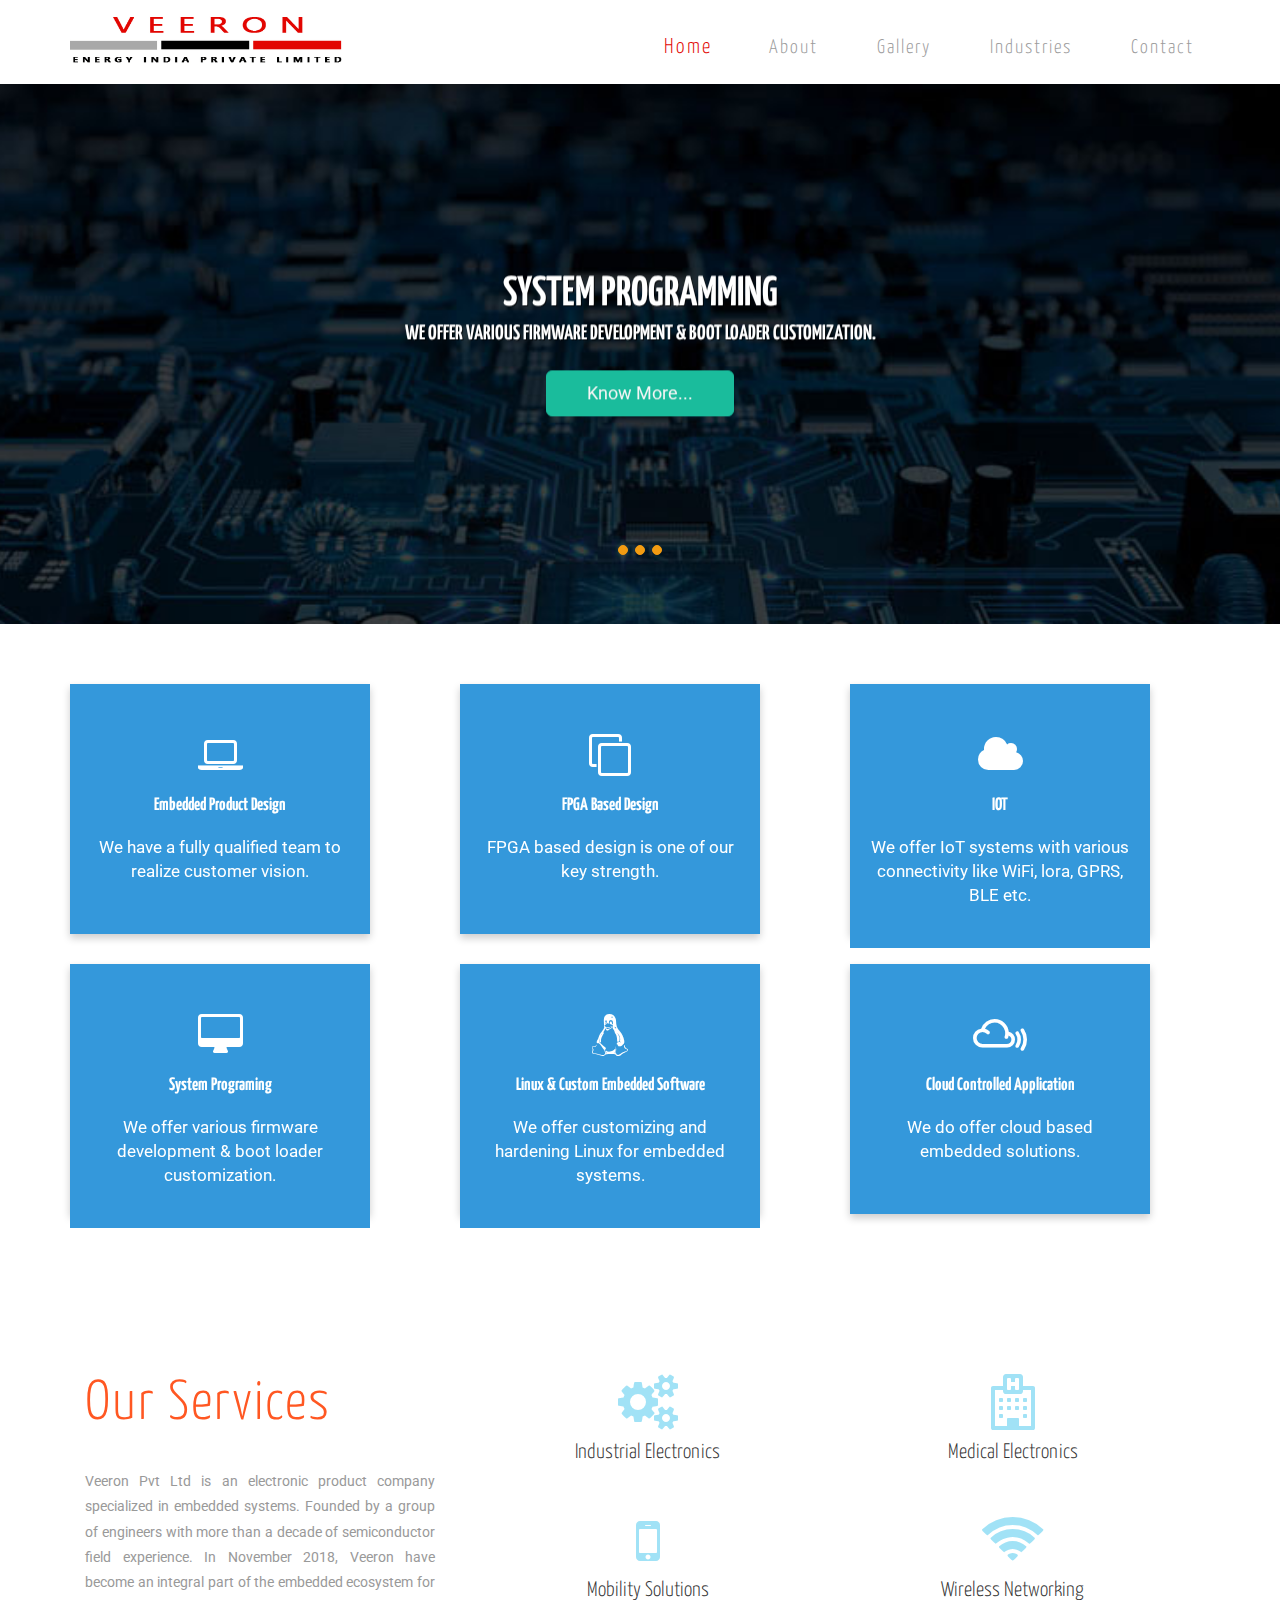
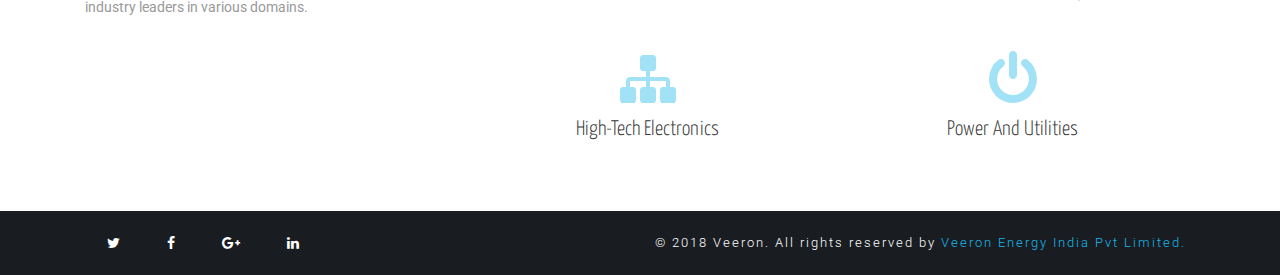
==== index.html @ 279f8b90 "COMMIT" ====
<!DOCTYPE html>
<html lang="en">
<head>
<title>VEERON ENERGY INDIA PVT LTD</title>
<link href="images/fav.png" rel="icon" type="image/jpg" />
<meta name="viewport" content="width=device-width, initial-scale=1">
<meta http-equiv="Content-Type" content="text/html; charset=utf-8" />
<meta name="keywords" content="" />
<script type="application/x-javascript"> addEventListener("load", function() { setTimeout(hideURLbar, 0); }, false); function hideURLbar(){ window.scrollTo(0,1); } </script>
<link href="css/bootstrap.css" type="text/css" rel="stylesheet" media="all">
<link href="css/style.css" type="text/css" rel="stylesheet" media="all"> 
<link href="fontawesome.min.css" type="text/css" rel="stylesheet" media="all"> 
<link href="css/fade-carous.css" type="text/css" rel="stylesheet" media="all">  
<link href="css/font-awesome.css" rel="stylesheet"><link href="//fonts.googleapis.com/css?family=Yanone+Kaffeesatz:200,300,400,700" rel="stylesheet">
<link href='//fonts.googleapis.com/css?family=Roboto:400,100,100italic,300,300italic,400italic,500,500italic,700,700italic,900,900italic' rel='stylesheet' type='text/css'>
</head>
<body>
		<div class="bnr-agileinfo"> 
			<div class="top-nav ">
				<div class="container">
					<div class="navbar-header veeronllogo">
						<button type="button" class="navbar-toggle" data-toggle="collapse" data-target="#bs-example-navbar-collapse-1">
							<span class="sr-only">Toggle navigation</span>
							<span class="icon-bar"></span>
							<span class="icon-bar"></span>
							<span class="icon-bar"></span>
						</button>  
						<a href="index.html"><img class="logo-img" src="images/logo.png"/></a>
					</div>
					<div class="collapse navbar-collapse" id="bs-example-navbar-collapse-1">
						<div class="veeronmenu navbar-right">
							<ul class="nav navbar">
								<li><a href="index.html" class="active">Home</a></li>
								<li><a href="about.html">About</a></li> 
								<li><a href="gallery.html">Gallery</a></li>
								<li><a href="#" class="dropdown-toggle" data-toggle="dropdown" role="button" aria-haspopup="true" aria-expanded="false"><span data-letters="Pages">Industries</span></a>
									<ul class="dropdown-menu"> 
										<li><a href="EmbeddedSystemDesign.html">Embedded System Design</a></li>
										<li><a href="FPGABasedDesign.html">FPGA Based Design</a></li>
										<li><a href="WirelessNetworking.html">Wireless Networking</a></li>
										<li><a href="ConsumerElectronics.html">Consumer Electronics</a></li>
									</ul>
								</li>  
								<li><a href="contact.html">Contact</a></li>
							</ul>
						</div> 
						<div class="clearfix"> </div>  
					</div>
				</div>	
			</div>
		</div>
		<div class="cover">
			<div class="carousel fade-carousel slide" data-ride="carousel" data-interval="4000" id="bs-carousel">
			  <div class="overlay"></div>
			  <ol class="carousel-indicators">
				<li data-target="#bs-carousel" data-slide-to="0" class="active"></li>
				<li data-target="#bs-carousel" data-slide-to="1"></li>
				<li data-target="#bs-carousel" data-slide-to="2"></li>
			  </ol>
			  <div class="carousel-inner">
				<div class="item slides active">
				  <div class="slide-1"></div>
				  <div class="hero">
					<hgroup>
						<h1>System Programming</h1>        
						<h4>We offer various firmware development &amp; boot loader customization.</h4>
					</hgroup>
					<button class="btn btn-hero btn-lg" role="button">Know More...</button>
				  </div>
				</div>
				<div class="item slides">
				  <div class="slide-2"></div>
				  <div class="hero">        
					<hgroup>
						<h1>IOT</h1>        
						<h4>With our expertise in electronics &amp; software systems, we offer customized solutions based on BLE, Lora, GPRS, WiFi technologies.</h4>
					</hgroup>       
					<button class="btn btn-hero btn-lg" role="button">Know More...</button>
				  </div>
				</div>
				<div class="item slides">
				  <div class="slide-3"></div>
				  <div class="hero">        
					<hgroup>
						<h1>System Programing</h1>        
						<h4>We offer various firmware development and bootloader customizations on platforms like ARM, Microchip, Atmel etc.</h4>
					</hgroup>
					<button class="btn btn-hero btn-lg" role="button">Know More...</button>
				  </div>
				</div>
			  </div> 
			</div>
		</div>
	<div class="box">
		<div class="container">
			<div class="row">
				 
					<div class="col-lg-4 col-md-4 col-sm-6 col-xs-12">
					<div class="flip-card">
						  <div class="flip-card-inner">
							<div class="flip-card-front">
							<div class="box-part text-center">
							<i class="fa fa-laptop fa-3x" aria-hidden="true"></i>
								<div class="seperator"></div>
								<div class="title">
									<h4>Embedded Product Design</h4>
								</div>
								<div class="text">
									<span>We have a fully qualified team to realize customer vision. </span>
								</div>
								</div>
								</div>
								<div class="flip-card-back">
								  <h4>Embedded Product Design</h4><br>
								  <p>With our strong expertise in the engineering of electronics, firmware & software, we help the customer to realize their vision of products.</p>
								</div>
							</div>	 
						 </div>
					</div>
					<div class="col-lg-4 col-md-4 col-sm-6 col-xs-12">
					<div class="flip-card">
						  <div class="flip-card-inner">
							<div class="flip-card-front">
							<div class="box-part text-center">
								<i class="fa fa-clone fa-3x" aria-hidden="true"></i>
								<div class="seperator"></div>
								<div class="title">
									<h4>FPGA Based Design</h4>
								</div>
								<div class="text">
									<span>FPGA based design is one of our key strength.</span>
								</div>
								</div>
								</div>
								<div class="flip-card-back">
								  <h4>FPGA Based Design</h4><br>
								  <p>We build customized and complex FPGA based embedded systems which include design, implementation, and deployment.</p>
								</div>
							</div>	 
						 </div>
					</div>
					<div class="col-lg-4 col-md-4 col-sm-6 col-xs-12">
					<div class="flip-card">
						  <div class="flip-card-inner">
							<div class="flip-card-front">
							<div class="box-part text-center">
								<i class="fa fa-cloud fa-3x" aria-hidden="true"></i>
								<div class="seperator"></div>
								<div class="title">
									<h4>IOT</h4>
								</div>
								<div class="text">
									<span>We offer IoT systems with various connectivity like WiFi, lora, GPRS, BLE etc.</span>
								</div>
								</div>
								</div>
								<div class="flip-card-back">
								  <h4>IOT</h4><br>
								  <p>With our expertise in electronics & software systems, we offer customized solutions based on BLE, Lora, GPRS, WiFi technologies.</p>
								</div>
							</div>	 
						 </div>
					</div>
					<div class="col-lg-4 col-md-4 col-sm-6 col-xs-12">
					<div class="flip-card">
						  <div class="flip-card-inner">
							<div class="flip-card-front">
							<div class="box-part text-center">
								<i class="fa fa-desktop fa-3x" aria-hidden="true"></i>
								<div class="seperator"></div>
								<div class="title">
									<h4>System Programing</h4>
								</div>
								<div class="text">
									<span>We offer various firmware development & boot loader customization.</span>
								</div>
								</div>
								</div>
								<div class="flip-card-back">
								  <h4>System Programing</h4><br>
								  <p>We offer various firmware development and bootloader customizations on platforms like ARM, Microchip, Atmel etc.</p>
								</div>
							</div>	 
						 </div>
					</div>
					<div class="col-lg-4 col-md-4 col-sm-6 col-xs-12">
					<div class="flip-card">
						  <div class="flip-card-inner">
							<div class="flip-card-front">
							<div class="box-part text-center">
								<i class="fa fa-linux fa-3x" aria-hidden="true"></i>
								<div class="seperator"></div>
								<div class="title">
									<h4>Linux & Custom Embedded Software</h4>
								</div>
								<div class="text">
									<span>We offer customizing and hardening Linux for embedded systems. </span>
								</div>
								</div>
								</div>
								<div class="flip-card-back">
								  <h4>Linux & Custom Embedded Software</h4><br>
								  <p>We offer Linux customizations like porting, hardening, bootloader, device driver, kernel deployment for embedded systems.</p>
								</div>
							</div>	 
						 </div>
					</div>
					<div class="col-lg-4 col-md-4 col-sm-6 col-xs-12">
					<div class="flip-card">
						  <div class="flip-card-inner">
							<div class="flip-card-front">
							<div class="box-part text-center">
								<i class="fa fa-mixcloud fa-3x" aria-hidden="true"></i>
								<div class="seperator"></div>
								<div class="title">
									<h4>Cloud Controlled Application</h4>
								</div>
								<div class="text">
									<span>We do offer cloud based embedded solutions.</span>
								</div>
								</div>
								</div>
								<div class="flip-card-back">
								  <h4>Cloud Controlled Application</h4><br>
								  <p>We offer mobile application development in Android & IOS which support any embedded systems and IoT solutions.</p>
								</div>
							</div>	 
						 </div>
					</div>
					
					
			</div>		
		</div>
	</div>
	</div>
	<div class="services">
		<div class="container">   
			<div class="col-md-4 services-veeronls-left">
				<h3 class="agileits-title">Our Services</h3> 
				<p>Veeron Pvt Ltd is an electronic product company specialized in embedded systems. Founded by a group of engineers with more than a decade of semiconductor field experience. In November 2018, Veeron have become an integral part of the embedded ecosystem for industry leaders in various domains. </p>
			</div>
			<div class="col-md-8 services-veeronls-row agileits-veeronlayouts">
				<div class="col-md-6 col-xs-4 services-grid agileits-veeronlayouts">
					<i class="fa fa-gears" aria-hidden="true"></i>
					<h5>Industrial Electronics</h5>
				</div>
				<div class="col-md-6 col-xs-4 services-grid agileits-veeronlayouts">
					<i class="fa fa-hospital-o" aria-hidden="true"></i>
					<h5>Medical Electronics</h5>
				</div>
				<div class="col-md-6 col-xs-4 services-grid srvs-wthree-mdl agileits-veeronlayouts">
					<i class="fa fa-mobile" aria-hidden="true"></i>
					<h5>Mobility Solutions</h5>
				</div>
				<div class="col-md-6 col-xs-4 services-grid srvs-wthree-mdl">
					<i class="fa fa-wifi" aria-hidden="true"></i>
					<h5>Wireless Networking</h5>
				</div> 
				<div class="col-md-6 col-xs-4 services-grid agileits-veeronlayouts">
					<i class="fa fa-sitemap" aria-hidden="true"></i>
					<h5>High-Tech Electronics</h5>
				</div>
				<div class="col-md-6 col-xs-4 services-grid bottom-grids">
					<i class="fa fa-power-off" aria-hidden="true"></i>
					<h5>Power And Utilities</h5>
				</div>
				<div class="clearfix"> </div>
			</div>  
			<div class="clearfix"> </div>
		</div>
	</div>
	<div class="footer-agile">
		<div class="container">
			<div class="footer-top-agileinfo"> 
				<div class="social-icon col-md-6 col-xs-12 ">
					<a href="#" class="social-button twit"><i class="fa fa-twitter"></i></a>
					<a href="#" class="social-button fb"><i class="fa fa-facebook"></i></a> 
					<a href="#" class="social-button ggl"><i class="fa fa-google-plus"></i></a> 
					<a href="#" class="social-button in"><i class="fa fa-linkedin"></i></a> 
				</div> 
				<div class="copy-veeronlsright col-md-6 col-xs-12 "> 
						<p>© 2018 Veeron. All rights reserved by <a href="#"> Veeron Energy India Pvt Limited.</a></p>
				</div> 
			</div>
		</div>
	</div> 
	<script src="js/jquery-2.2.3.min.js"></script>  
	<script src="js/fontawesome.min.js"></script>  
	<script src="js/jarallax.js"></script>
	<script src="js/SmoothScroll.min.js"></script>
	<script type="text/javascript">
		$('.jarallax').jarallax({
			speed: 0.5,
			imgWidth: 1366,
			imgHeight: 768
		})
	</script> 
	<script type="text/javascript" src="js/jquery.totemticker.js"></script>
	<script type="text/javascript">
		$(function(){
			$('#vertical-ticker').totemticker({
				row_height	:	'100px',
				next		:	'#ticker-next',
				previous	:	'#ticker-previous',
				stop		:	'#stop',
				start		:	'#start',
				mousestop	:	true
			});
		});
	</script>
	<script type="text/javascript" src="js/move-top.js"></script>
	<script type="text/javascript" src="js/easing.js"></script>	
	<script type="text/javascript">
			jQuery(document).ready(function($) {
				$(".scroll").click(function(event){		
					event.preventDefault();
			
			$('html,body').animate({scrollTop:$(this.hash).offset().top},1000);
				});
			});
	</script>
	<script type="text/javascript">
		$(document).ready(function() {
			/*
			var defaults = {
				containerID: 'toTop', // fading element id
				containerHoverID: 'toTopHover', // fading element hover id
				scrollSpeed: 1200,
				easingType: 'linear' 
			};
			*/
			
			$().UItoTop({ easingType: 'easeOutQuart' });
			
		});
	</script>
	<script type="text/javascript" src="js/numscroller-1.0.js"></script>
    <script src="js/bootstrap.js"></script>
</body>
</html>
---- css/style.css ----
body{
	margin:0;
	font-family: 'Roboto', sans-serif;
	background: #fff;  
}
body a{
	transition: 0.5s all;
	-webkit-transition: 0.5s all;
	-moz-transition: 0.5s all;
	-o-transition: 0.5s all;
	-ms-transition: 0.5s all;
	text-decoration:none;
	outline:none;
}
h1,h2,h3,h4,h5,h6{
	margin:0;
	font-family: 'Yanone Kaffeesatz', sans-serif;
}
p{
	margin:0;
}
ul,label{
	margin:0;
	padding:0;
}
body a:hover,body a:focus{
	text-decoration:none;
	outline: none;
} 
/*-- banner --*/
.agileits-banner {
	background:url(../images/1.jpg)no-repeat center 0px;
	-webkit-background-size:cover;
	background-size:cover;
	-moz-background-size:cover;
	position: relative; 
}  
/*-- logo --*/ 
.veeronllogo h1 {
    font-size: 3em;
    font-weight: 100;
    letter-spacing: 2px;
}
.veeronllogo h1 a {
    display: inline-block;
    color: #fff; 
}
.veeronllogo h1 a span {
    font-size: .25em;
    letter-spacing: 11px;
    display: block; 
    font-weight: 300;
}
/*-- //logo --*/
/*-- top-nav --*/
.logo-img{
	height:55px;	
	width:auto;
}
.veeronmenu.navbar-left {
    margin-left: 12em;
}
.top-nav {
    background: #fff;
    z-index: 999;
    padding: 1em 0 1em;
    border-bottom: 1px solid rgba(255, 255, 255, 0.2);
}
nav.navbar.navbar-default {
    background-color: inherit;
    border: none;
    margin: 0;
}
ul.nav.navbar {
    text-align: center;
    margin: 1.4em 0 0;
    min-height: inherit;
}
.top-nav ul li {
    margin: 0 0 0 4em;
    display: inline-block;
}
.top-nav ul li a {
    text-decoration: none;
    letter-spacing: 2px;
    font-size: 1.4em;
    color: #9b9b9b;
    position: relative;
    font-weight: 300;
    padding: 0;
    display: inline-block;
    font-family: 'Yanone Kaffeesatz', sans-serif;
}
.nav > li > a:hover, .nav > li > a:focus {
    background: none;
} 
.top-nav ul li a:hover, .top-nav ul li a.active {
    color: #E20602 !important;
    -webkit-border-radius: 2px;
    -moz-border-radius: 2px;
    border-radius: 2px;
	-webkit-transform: scale(1.1);
	-moz-transform: scale(1.1);
	-o-transform: scale(1.1);
	-ms-transform: scale(1.1);
	transform: scale(1.1);
}
.top-nav .open > .dropdown-menu {
    display: block;
    background: rgba(0, 0, 0, 0.12);
    margin-top: 2.3em;
    left: -73%;
}
.top-nav .open > .dropdown-menu li {
    margin: 0;
	display: block;
	overflow:hidden;
}
.top-nav .open > .dropdown-menu li a {
    display: block;
    color: #fff;
    font-size: 0.9em;
    padding: 0.5em 1em;
    text-align: center;
    letter-spacing: 1px;
}
.top-nav .nav .open > a, .nav .open > a:hover, .nav .open > a:focus {
    color: #FF5722;
    border: none;
    background: none;
}
.top-nav .dropdown-menu > li > a:hover, .dropdown-menu > li > a:focus {
    color: #FF5722;
    text-decoration: none;
    background-color: transparent;
}
.navbar-right { 
    margin-right: 0;
}
/*-- //top-nav --*/
/*-- banner-text --*/  
.about-veeronlsbnr-text{
  text-decoration:none;
  text-align: center;
  color:#fff;
  padding-top:2em;
  font-size:2em !Important;
}
.about-veeronlsbnr-text a{
  color:#fff !important;
  background-color:#E20602;
}
.banner-veerontext {
    text-align: center;
    padding: 5em 0;
}
.banner-veerontext #vertical-ticker {
    height: 80px;
    margin: 0;
    padding: 0;
    list-style: none;
    overflow: hidden;
}
.banner-veerontext #vertical-ticker li ,.banner-veerontext h2{
    display: block;
    color: #fff;
    text-align: center;
    font-size: 5em;
    font-weight: 100;
    font-family: 'Yanone Kaffeesatz', sans-serif;
	text-transform: capitalize;
}
/*-- social-icons --*/  
.veeronls-bnr-icons.social-icon {
    margin-top: 4em;
}
.social-icon a {
    font-size: 1em;
    color: #fff;
    margin: 0 1.5em;
    border: 1px solid transparent;
    display: inline-block;
    text-align: center;
    position: relative;
    z-index: 999;
    -webkit-transition: .5s all;
    -moz-transition: .5s all;
    -o-transition: .5s all;
    -ms-transition: .5s all;
    transition: .5s all;
}
.social-icon a:hover {
    color: #1da1f2;
	-webkit-transform: scale(1.5);
	-moz-transform: scale(1.5);
	-o-transform: scale(1.5);
	-ms-transform: scale(1.5);
    transform: scale(1.5);
}
.social-icon a.twit:hover {
    color: #1da1f2; 
}
.social-icon a.social-button.fb:hover {
	color: #3b5998;
}
.social-icon a.social-button.ggl:hover {
	color: #dd4b39;
}
.social-icon a.social-button.drbl:hover {
	color: #ea4c89;
}
.social-icon a.social-button.be:hover {
	color: #1769ff;
}
.social-icon a.social-button.in:hover {
	color: #0077b5;
}
/*-- //social-icons --*/
/*-- //banner-text --*/
/*-- banner-bottom --*/
.welcome,.stats,.services,.about,.about-slid,.team,.contact,.gallery,.codes{
	padding:5em 0;
}
.about-slid{
	padding:1em 0 !important;
}
p{
	font-size:1em;
	color:#999;
	line-height:1.8em;
	text-align: justify;
}
.effect-ruby {
    position: relative;
    overflow: hidden;
    background-color: #000;
    height: 200px;
}
.effect-ruby img {
	position: relative;
	display: block;
	min-height: 100%;
	max-width: 100%;
	opacity: 0.8;
} 
.effect-ruby .agile-caption {
    padding: 2em;
    -webkit-backface-visibility: hidden;
    backface-visibility: hidden;
	position: absolute;
	top: 0;
	left: 0;
	width: 100%;
	height: 100%;
} 
.effect-ruby img {
	opacity: 0.7;
	-webkit-transition: opacity 0.35s, -webkit-transform 0.35s;
	transition: opacity 0.35s, transform 0.35s;
	-webkit-transform: scale(1.15);
	transform: scale(1.15);
} 
.effect-ruby:hover img {
	opacity: 0.5;
	-webkit-transform: scale(1);
	transform: scale(1);
} 
.effect-ruby h3 {
    color: #fff;
    font-size: 2.2em;
    font-weight: 200;
    letter-spacing: 2px;
    background: rgba(0, 0, 0, 0.69);
    display: inline-block;
    padding: 6px 12px;
    margin-top: 8%;
    -webkit-transition: -webkit-transform 0.35s;
    transition: transform 0.35s;
    -webkit-transform: translate3d(0,20px,0);
    transform: translate3d(0,25px,0);
}
.effect-ruby p {
    color: #fff;
    margin-top: 1em;
    padding: 0.5em;
    border: 1px solid #fff;
    opacity: 0;
    -webkit-transition: opacity 0.35s, -webkit-transform 0.35s;
    transition: opacity 0.35s, transform 0.35s;
    -webkit-transform: translate3d(0,20px,0) scale(1.1);
    transform: translate3d(0,20px,0) scale(1.1);
    text-align: center;
	font-weight: 300;
    letter-spacing: 2px;
}
.effect-ruby:hover h3 {
	-webkit-transform: translate3d(0,0,0);
	transform: translate3d(0,0,0);
} 
.effect-ruby:hover p {
	opacity: 1;
	-webkit-transform: translate3d(0,0,0) scale(1);
	transform: translate3d(0,0,0) scale(1);
}
/*-- //banner-bottom --*/  
/*-- features --*/
h3.agileits-title,h2.agileits-title{
    text-align: center;
    font-size: 4em;
    color: #FF5722;
    margin-bottom: 0.6em;
    font-weight: 300;
    letter-spacing: 2px;
} 
.features h2.agileits-title { 
    margin-bottom: 0.1em;
}
.cont-about{
	padding: 0px 35px;
}
.cont-about p{
	font-size:1.2em;
}
.features p.pagile-text {
    width: 72%;
    margin: 0 auto 5em;
    text-align: center;
}
.features-right img {
    width: initial;
}
.features-grid.features-grid-mdl {
    margin: 2.5em 0;
}
.features h4 {
    font-size: 2em;
    margin-bottom: .2em;
    color: #333;
    font-weight: 300;
}
.features-grid-left {
    text-align: center;
}
.features i.fa {
    font-size: 1.6em;
    padding: 0.8em;
    border: 1px solid ;
    color: #17b9ea;
    -webkit-border-radius: 50%;
    -moz-border-radius: 50%;
    -o-border-radius: 50%;
    -ms-border-radius: 50%;
    border-radius: 50%;
	-webkit-transition:.5s all;
	-moz-transition:.5s all;
	-o-transition:.5s all;
	-ms-transition:.5s all;
	transition:.5s all;
}
.features-grid:hover i.fa {
    color: #FF5722;
	-webkit-transform:rotatey(180deg);
	-moz-transform:rotatey(180deg);
	-o-transform:rotatey(180deg);
	-ms-transform:rotatey(180deg);
	transform:rotatey(180deg);
}
/*-- //features --*/
/*-- stats --*/ 
.stats{
    background: url(../images/bg1.jpg)no-repeat center 0px fixed;
    background-size: cover;
	background:#FF5722;
	margin-top:6em;
}
.stats-agileinfo{ 
	text-align: center;
} 
 
.stats-agileinfo h6 {
    font-weight: 900;
    letter-spacing: 5px;
    margin: 1em 0 0;
    font-size: 1.5em;
    color: #fff;
}
.numscroller {
    font-size: 2em;
    font-weight: 300;
    color: #fff;
    border: 2px solid #fff;
    display: inline-block;
    padding: 1em 0;
    width: 100px;
    height: 100px;
    border-radius: 50%;
}
/*-- //stats --*/
/*-- services --*/
.services h3.agileits-title {
    text-align: left;
} 
.services-grid{
    text-align:center;
}
.services-grid.srvs-wthree-mdl {
    margin: 3.5em 0;
}
.services-grid i.fa {
    font-size: 4em;
    color: #17b9ea;
	-webkit-transition: .5s all;
	-moz-transition: .5s all;
	-o-transition: .5s all;
	-ms-transition: .5s all;
    transition: .5s all;
	-moz-opacity: .4;
    opacity: .4;
}
.services-grid h5 {
    font-size: 1.5em;
    margin-top: 0.5em;
    color: #333;
    font-weight: 300;
}
.services-grid:hover i.fa {
	-webkit-transform: translatey(-10px) scale(0.8);
	-moz-transform: translatey(-10px) scale(0.8);
	-o-transform: translatey(-10px) scale(0.8);
	-ms-transform: translatey(-10px) scale(0.8);
    transform: translatey(-10px) scale(0.8);
	-moz-opacity: 1;
    opacity: 1;
}
/*-- //services --*/
/*-- footer start here --*/ 
.footer-agile {
	padding: 1.5em 0 1.5em;
    background:#191d22; 
}   
/*.footer-top-agileinfo{
	text-align:center;
}*/
.footer-btm-agileinfo {
    border-top: 1px solid #272e35;
    padding-top: 2.5em;
    margin-top: 1.5em;
}    
.footer-grid h3 {
    font-size: 2.8em;
    color: #ff5722;
    margin-bottom: 0.6em;
    font-weight: 200;
    letter-spacing: 2px;
}
.footer-grid li {
    display: block;
    margin: 1em 0 0;
	font-size:1em;
}
.footer-grid  li a {
    color:#fff;
}
.footer-grid  li a i.glyphicon{
    margin-right: 8px;
	font-size: .8em;
}
.footer-grid  li a:hover { 
    color: #17b9ea;
}  
.footer-grid form {
    position: relative;
} 
.footer-grid input[type="email"] {
    width: 63%;
    padding: 0.8em;
    font-size: 0.9em;
    float: left;
    color: #fff;
    outline: none;
    border: 1px solid #fff;
    background: none;
    -webkit-appearance: none;
    transition: 0.5s all;
    -webkit-transition: 0.5s all;
    -moz-transition: 0.5s all;
} 
.footer-grid form:hover input[type="email"] {
	border-color:#17b9ea;
} 
.footer-grid input[type="submit"] {
    float: left;
    color: #fff;
    font-size: .9em;
    outline: none;
    padding: 0.8em 1.5em;
    border: 1px solid #FFF;
    transition: 0.5s all;
    -webkit-transition: 0.5s all;
    -moz-transition: 0.5s all;
    -webkit-appearance: none;
    background: none;
    margin-left: 1em;
} 
.footer-grid form:hover input[type="submit"]{
    background-color: #17b9ea;
    border-color: #17b9ea;
} 
.footer-grid li a:hover{
   color: #17b9ea;
} 
.copy-veeronlsright p {
    color: #fff;
    letter-spacing: 2px;
    font-weight: 300;
    font-size: .9em;
}
.copy-veeronlsright p a{ 
    color: #17b9ea;
	text-decoration:none;
	-webkit-transition:.5s all;
	-moz-transition:.5s all;
	transition:.5s all;
}
.copy-veeronlsright p a:hover{ 
    color: #fff; 
}
/*-- //footer end here --*/ 
/*-- slider-up-arrow --*/
#toTop {
	display: none;
	text-decoration: none;
	position: fixed;
	bottom: 3%;
	right: 3%;
	overflow: hidden;
	width: 32px;
	height: 32px;
	border: none;
	text-indent: 100%;
	background: url("../images/move-up.png") no-repeat 0px 0px;
}
#toTopHover {
	width: 32px;
	height: 32px;
	display: block;
	overflow: hidden;
	float: right;
	opacity: 0;
	-moz-opacity: 0;
	filter: alpha(opacity=0);
}
/*-- //slider-up-arrow --*/ 
/*-- about-page --*/ 
.about-veeronlsbnr .banner-veerontext{
    padding: 2em 0;
}
.agileits-banner.about-veeronlsbnr {
    background-position: center bottom;
}
.jarallax {
    position: relative;
    background-size: cover;
    background-repeat: no-repeat;
    background-position: 50% 50%;
}
/*-- about --*/
.about-veeronright {
    padding: 0 3em;
} 
.about h4 {
    font-size: 2em;
    color: #17b9ea;
    line-height: 1.5em;
    letter-spacing: 8px;
    font-weight: 300;
}
.about-veeronleft p {
    margin-top:1.5em;
}
.about-veeronleft ul li {
    display: block;
    font-size: 1em;
    color: #999;
    margin-top: 1em;
}
.about-veeronleft ul li  span.glyphicon {
    padding-right: 6px;
}
.about-veeronright img {
    width: 100%;
}
/*-- button style --*/
.button {
    display: inline-block;
    margin-top: 1.5em;
    padding: 0.6em 1.5em;
    background: none;
    color: #17b9ea;
    vertical-align: middle;
    position: relative;
    z-index: 1;
    -webkit-backface-visibility: hidden;
    -moz-osx-font-smoothing: grayscale;
    border: 1px solid #17b9ea; 
    overflow: hidden;
    font-size: 1em;
	-webkit-transition: .5s all;
	-moz-transition: .5s all; 
    transition: .5s all; 
	-webkit-border-radius: 3px;
	-moz-border-radius: 3px; 
	border-radius: 3px;
}
.button:focus {
	outline: none;
} 
/* Isi */ 
.button-isi::before {
	content: '';
	z-index: -1;
	position: absolute;
	top: 50%;
	left: 100%;
	margin: -15px 0 0 1px;
	width: 30px;
	height: 30px;
	-webkit-border-radius: 50%;
	-moz-border-radius: 50%; 
	border-radius: 50%;
	background: #17b9ea;
	-webkit-transform-origin: 100% 50%;
	-moz-transform-origin: 100% 50%;
	-ms-transform-origin: 100% 50%;
	transform-origin: 100% 50%;
	-webkit-transform: scale3d(1, 2, 1);
	-moz-transform: scale3d(1, 2, 1);
	-o-transform: scale3d(1, 2, 1);
	-ms-transform: scale3d(1, 2, 1); 
	transform: scale3d(1, 2, 1);
	-webkit-transition: -webkit-transform 0.5s, opacity 0.5s;
	-moz-transition: transform 0.5s, opacity 0.5s;  
	transition: transform 0.5s, opacity 0.5s;
	-webkit-transition-timing-function: cubic-bezier(0.7,0,0.9,1);
	-moz-transition-timing-function: cubic-bezier(0.7,0,0.9,1); 
	transition-timing-function: cubic-bezier(0.7,0,0.9,1);
}
.button-isi .icon {
    vertical-align: middle;
    top: -1px;
    font-size: .8em;
}
.button-isi > span {
    padding-right: 0.8em;
}
.button:hover {
    color: #fff;
    border-color: #17b9ea;
}
.button-isi:hover::before {
	-webkit-transform: scale3d(9, 9, 1);
	-moz-transform: scale3d(9, 9, 1);
	-o-transform: scale3d(9, 9, 1);
	-ms-transform: scale3d(9, 9, 1);
	transform: scale3d(9, 9, 1);
}
/*-- //button style --*/
.about-slid{
    background: url(../images/1.jpg)no-repeat center 0px;
    -webkit-background-size: cover;
    background-size: cover;
    -moz-background-size: cover;  
	text-align:center;
}
.about-slid h4 {
    font-size: 3.8em;
    color: #17b9ea;
    letter-spacing: 10px;
    font-weight: 300;
    margin-bottom: 0.5em;
}
.about-slid h5 {
    font-size: 1.5em;
    color: #FFF;
    letter-spacing: 5px;
    margin-bottom: 1em;
}
.about-slid p {
    color: #eaeaea;
    letter-spacing: 3px;
}
/*-- //about-page --*/ 
/*-- about-team --*/
.team-row-agileinfo{
  margin: 4em 0;
} 
.social-icon.social-veeronlsicon a {
    margin: 0 0.5em;
}
.thumbnail.team-agileits {
    border: none;
    text-align: center;
    border-radius: 0;
    position: relative;
    margin: 0;
    padding: 0;
}
.team .veeronagile-caption {
    padding: 1em;
    position: absolute;
    bottom: -17%;
    background:#FF5722;
    width: 80%;
    left: 10%;
    z-index: 9;
	-webkit-box-shadow: 0px 2px 3px #ccc;
	-moz-box-shadow: 0px 2px 3px #ccc; 
    box-shadow: 0px 2px 3px #ccc;
	height: 30%;
	-webkit-transition: .5s all;
	-moz-transition: .5s all; 
	transition: .5s all; 
}
.veeronagile-caption p{
	color:#fff;
	text-align:center;
}
.team h4 { 
    color: #fff;
    font-size: 1em; 
}
.team .social-veeronlsicon {
    padding: .8em; 
	margin-top: 0.4em;
	background:#191d22;
	-webkit-transition: .5s all;
	-moz-transition: .5s all; 
	transition: .5s all;
	-webkit-transform: scale(1,0);
	-moz-transform: scale(1,0);
	-o-transform: scale(1,0);
	-ms-transform: scale(1,0);
	transform: scale(1,0);
}
.team .social-veeronlsicon a {  
	-webkit-transition-delay: .2s;
	-moz-transition-delay: .2s;
	-o-transition-delay: .2s;
	-ms-transition-delay: .2s;
	transition-delay: .2s;
}
.thumbnail.team-agileits:hover .social-veeronlsicon {
	-webkit-transform: scale(1);
	-moz-transform: scale(1); 
	-o-transform: scale(1); 
	-ms-transform: scale(1); 
	transform: scale(1); 
}
.thumbnail.team-agileits:hover .veeronagile-caption {
    height: 49%;
}
/*-- //about-team --*/
/*-- gallery --*/ 
.veerongallery-grids {
    padding: 1em;
}  
.veerongallery-grids img.img-responsive {
    width: 100%;
	height: 250px;
}
.agile-figcap h4 {
    font-size: 2.3em;
    color: #17b9ea;
    margin: 1em 0 .2em;
    font-weight: 300;
}
.agile-figcap p {
    color: #fff;
    letter-spacing: 1px;
}
a.veeroneffct-agile.veeroneffct-agile-mdl {
    margin: 2em 0;
}
a.veeroneffct-agile { 
    position: relative;
    overflow: hidden; 
    display: block;
    animation: anima 2s;
    -webkit-animation: anima 2s;
    -moz-animation: anima 2s;
    backface-visibility: hidden;
    -webkit-backface-visibility: hidden;
	border: 6px double #17b9ea;
} 
.veerongallery-grids img.img-responsive  {
    -webkit-transform: scale(1.3);
	-moz-transform: scale(1.3);
	-o-transform: scale(1.3);
	-ms-transform: scale(1.3);
    transform: scale(1.3);
}
.agile-figcap{ 
    position: absolute;
    width: 100%;
    height: 100%;
    background: rgba(25, 29, 34, 0.72);
    text-align: center;
    left: 0;
    top: -100%;
}
a.veeroneffct-agile:hover img.img-responsive {
    -webkit-transform: scale(1);
	-moz-transform: scale(1);
	-o-transform: scale(1);
	-ms-transform: scale(1);
    transform: scale(1);
}
.veerongallery-grids img,.agile-figcap {
    -webkit-transition: all 0.5s;
    -moz-transition: all 0.5s;
    -o-transition: all 0.5s;
	-ms-transition: all 0.5s;
    transition: all 0.5s;
}
a.veeroneffct-agile:hover .agile-figcap{
    top: 0%;
}  
/*-- //gallery --*/  
/*-- contact --*/  
.contact input[type="text"],.contact input[type="email"]{
    width: 47.7%;
    color: #999;
    float: left;
    background: none;
    outline: none;
    font-size: 1em;
    padding: .7em 1em;
    margin-bottom: 1.5em;
    border: solid 1px #ccc;
    -webkit-appearance: none;
    display: inline-block;
}
.contact input.email {
    float: right;
}
.contact textarea {
    resize: none;
    width: 100%;
    background: none;
    color: #999;
    font-size: 1em;
    outline: none;
    padding: .6em .8em;
    border: solid 1px #ccc;
    min-height: 12em;
    -webkit-appearance: none;
}
.contact input[type="submit"] {
    outline: none;
    color: #fff;
    padding: 0.6em 4em;
    font-size: 1em;
    margin: 1em 0 0 0;
    -webkit-appearance: none;
    background: #17b9ea; 
    border: 2px solid #17b9ea;
    -webkit-transition: 0.5s all; 
    -moz-transition: 0.5s all;
	transition: 0.5s all;
}
.contact  input[type="submit"]:hover {
    background: none;
    color: #17b9ea;
}
.contact::-webkit-input-placeholder {
	color:#999 !important;
}
.contact:-moz-placeholder { /* Firefox 18- */
	color:#999 !important;
}
.contact::-moz-placeholder {  /* Firefox 19+ */
	color:#999 !important;
}
.contact:-ms-input-placeholder {  
	color:#999 !important;
}
.contact-right h4 {
    font-size: 1.8em;
    color: #17b9ea;
    line-height: 1.6em;
    letter-spacing: 2px;
	text-align: center;
}
.contact-text {
    padding: 1em; 
    -webkit-box-shadow: 5px 5px 13px rgba(0, 0, 0, 0.5);
    -moz-box-shadow: 5px 5px 13px rgba(0, 0, 0, 0.5);
    box-shadow: 3px 3px 13px rgba(0, 0, 0, 0.5);
} 
.contact-text p { 
    text-align: left;
}
.contact-text p a{  
    color:#FF5722; 
	-webkit-transition: 0.5s all; 
    -moz-transition: 0.5s all;
	transition: 0.5s all;
}
.contact-text p a:hover{  
    color:#999; 
}
.contact-text p i.fa {
    margin-right: 5px;
}
.map iframe {
    width: 100%;
    min-height: 400px;
    border: none;
}
/*-- //contact --*/
/*-- single --*/ 
.veeronls_single_left_grid_right h3 {
    font-size: 2em;
    color: #17b9ea;
    line-height: 1.5em;
    text-transform: capitalize;
    margin: 0 0 0.5em;
    letter-spacing: 2px;
}
.veeronls_single_left_grid_right h5 {
    font-size: 1em;
    color: #999;
    margin-bottom: 1.5em;
    padding-bottom: 1.5em;
    border-bottom: 1px solid #dcdcdc;
    letter-spacing: 6px;
	font-family: 'Open Sans', sans-serif;
}
.veeronls_single_left_grid_right ul li{
	display:inline-block;
	margin-right:1.5em;
	font-size:1em;
}
.veeronls_single_left_grid_right ul li span{
	padding-right:0.6em;
	color:#999;
}
.veeronls_single_left_grid_right ul li a{
	color:#999;
	text-decoration:none;
}
.veeronls_single_left_grid_right ul li a:hover{
	color:#17b9ea;
}
.veeronls_single_left_grid1{
	margin:3em 0;
}
.veeronls_single_left_grid1 p{
	margin:2em 0;
	color:#999;
	line-height:2em;
}
.veeronls_single_left_grid1 p span {
    display: block;
    margin: 1em 0;
    border-left: 4px solid #17b9ea;
    padding-left: 1.5em;
}
.veeronls_single_left_grid1_left{
	float:left;
}
.veeronls_single_left_grid1_left h4 {
    color: #FF5722;
    text-transform: uppercase;
    margin-top: .1em;
    letter-spacing: 2px;
}
.veeronls_single_left_grid1_right{
	float:left;
	margin-left:2em;
} 
.veeronls_single_left_grid1_right .social-icon a {
    color: #555;
    margin: 0 0.8em;
} 
.veeronl_admin {
    padding: 2em;
    background: #333;
    margin:3em 0 0;
}
.veeronl_admin p {
    color: #f5f5f5; 
    position: relative;
    padding-left: 3.5em;
	margin-bottom: 1em;
}
.veeronl_admin p i.fa.fa-quote-left {
    margin-left: -3em;
    margin-right: 2em;
}
.veeronl_admin a {
    display: block;
    text-align: right;
    color:#17b9ea;
    font-size: 1em;
    text-decoration: none;
}
.veeronl_admin a:hover{
	color:#fff;
} 
.wthree_recent h4, .agileits_three_comments h3, .veeron_leave_comment h3, .agile_cat_grid h4, .agileits-tags h4 {
    font-size: 2em;
    color: #FF5722;
    margin: 0;
    text-transform: uppercase;
    letter-spacing: 2px;
}
.agileits-tags,.agile_cat_grid {
    margin-top: 3em;
}
.wthree_recent ul,.agileits-tags ul,.agile_cat_grid ul{
    padding:1.5em 0 0;
}
.wthree_recent ul li{
    list-style-type: none;
    font-size: 1em;
    color: #999;
    padding: 1em 0;
    border-bottom: 1px dashed #ccc;
    text-transform: capitalize;
}
.wthree_recent ul li a{
    color: #999;
    text-decoration: none; 
    -webkit-transition: .5s all;
    -moz-transition: .5s all;
	transition: .5s all;
}
.wthree_recent ul li a:hover{
    color:#212121;
}
.wthree_recent ul li span {
    display: block;
    font-size: 13px;
    padding-left: 3.5em;
    color: #17b9ea;
    margin: .5em 0 0;
}
.wthree_recent ul li span i {
    left: -1em;
} 
.wthree_recent ul li a i {
    padding-right: 1em;
}
.wthree_recent ul li:last-child {
    border-bottom: none;
}
.agileits_three_comments {
    margin: 5em 0;
} 
.agile_cat_grid ul.categories li {
    list-style-type: none; 
	font-size: 1em;
	margin-bottom:1em;
}
.agile_cat_grid ul.categories li a {
    color: #999;
    border-bottom: 1px solid #ddd;
    padding: .5em;
    text-decoration: none;
    display: inline-block;
}
.agile_cat_grid ul.categories li a:hover,.agile_cat_grid_tags ul li a:hover{
    color: #fff;
    background-color: #17b9ea;
	border-color:#17b9ea;
	padding: .5em 1em;
}
.agile_cat_grid_tags ul li{
	display:inline-block;
	margin:5px;
	font-size:1em;
}
.agile_cat_grid_tags ul li a{
	padding:.5em 1em;
	border: 1px solid #ddd;
	text-decoration:none;
	color:#999;
	display: block;
}
.agileits_three_comment_grid{
    padding:3em 0;
    border-bottom: 1px dashed #ddd;
    width: 100%;
}
.agileits_tom {
    float: left;
    border: 1px solid #ddd;
    text-align: center;
    padding: 1em 1.5em;
}
.agileits_tom i.fa {
    font-size: 4em;
    color: #999;
}
.agileits_tom_right{
    float: left;
    width: 70%;
    margin-left: 3em;
}
.Hardy {
    float: left;
}
.reply {
    float: left;
    margin-left: 10em;
    margin-top: .5em;
}
.reply a {
    padding:8px 40px;
    background:#17b9ea;
    color: #fff;
    font-size: 1em;
    text-decoration: none;
}
.reply a:hover{
	background:#333;
}
.agileits_tom_right p.lorem { 
    margin: 1em 0 0;
}
.agileits_three_comments h3,.veeron_leave_comment h3{
	text-align:left;
}
.Hardy h4 {
    font-size: 1.2em;
    color: #333;
}
.Hardy p {
    color:#17b9ea;
    margin: .5em 0 0;
}
.agileits_three_comment_grid:nth-child(2){
    margin:4em 0 0;
	padding-top:0 !important;
}
.agileits_three_comment_grid:last-child{
	border-bottom:none;
	padding-bottom:0 !important;
}
.agileits_three_comment_grid1{
	padding-left:5em;
}
.veeron_leave_comment{ 
	width:60%;
}
.veeron_leave_comment form{
	margin:3em 0 0;
}
.veeron_leave_comment input[type="text"], .veeron_leave_comment input[type="email"], .veeron_leave_comment textarea {
    outline: none; 
    border: 1px solid #dedede;
    padding: .8em 1em;
    font-size: 1em;
    color: #555;
    width: 100%;
}
.veeron_leave_comment input[type="email"],.veeron_leave_comment textarea{
	margin:1em 0;
}
.veeron_leave_comment textarea{
	min-height:200px;
	resize:none;
}
.veeron_leave_comment input[type="submit"]{
	outline:none;
	background:#17b9ea;
	border:none;
	padding:0.8em 0;
	font-size:1em;
	color:#fff;
	width:100%;
	-webkit-transition:.5s all;
	-moz-transition:.5s all;
	-o-transition:.5s all;
	-ms-transition:.5s all;
	transition:.5s all;
}
.veeron_leave_comment input[type="submit"]:hover{
	background:#333;
}
/*-- //single --*/
/*-- pages --*/ 
.well {
    font-weight: 300;
    font-size: 14px;
}
.list-group-item {
    font-weight: 300;
    font-size: 14px;
}
li.list-group-item1 {
    font-size: 14px;
    font-weight: 300;
}
.typo p {
    margin: 0;
    font-size: 14px;
    font-weight: 300;
}
.show-grid [class^=col-] {
    background: #fff;
	text-align: center;
	margin-bottom: 10px;
	line-height: 2em;
	border: 10px solid #f0f0f0;
}
.show-grid [class*="col-"]:hover {
	background: #e0e0e0;
}
.grid_3{
	margin-bottom:3em;
}
.xs h3, h3.m_1{
	color:#000;
	font-size:1.7em;
	font-weight:300;
	margin-bottom: 1em;
}
.grid_3 p{
	color: #999;
	font-size: 0.85em;
	margin-bottom: 1em;
	font-weight: 300;
}
.grid_4{
	background:none; 
}
.label {
	font-weight: 300 !important;
	border-radius:4px;
}  
.grid_5{
	background:none; 
}
.grid_5 h3, .grid_5 h2, .grid_5 h1, .grid_5 h4, .grid_5 h5, h3.veeronls-hdg, h3.bars {
	margin-bottom: 1em;
    color: #333;
    font-weight: bold;
}
.table > thead > tr > th, .table > tbody > tr > th, .table > tfoot > tr > th, .table > thead > tr > td, .table > tbody > tr > td, .table > tfoot > tr > td {
	border-top: none !important;
}
.tab-content > .active {
	display: block;
	visibility: visible;
}
.pagination > .active > a, .pagination > .active > span, .pagination > .active > a:hover, .pagination > .active > span:hover, .pagination > .active > a:focus, .pagination > .active > span:focus {
	z-index: 0;
}
.badge-primary {
	background-color: #03a9f4;
}
.badge-success {
	background-color: #8bc34a;
}
.badge-warning {
	background-color: #ffc107;
}
.badge-danger {
	background-color: #e51c23;
}
.grid_3 p{
	line-height: 2em;
	color: #888;
	font-size: 0.9em;
	margin-bottom: 1em;
	font-weight: 300;
}
.bs-docs-example {
	margin: 1em 0;
}
section#tables  p {
	margin-top: 1em;
}
.tab-container .tab-content {
	border-radius: 0 2px 2px 2px;
	border: 1px solid #e0e0e0;
	padding: 16px;
	background-color: #ffffff;
}
.table td, .table>tbody>tr>td, .table>tbody>tr>th, .table>tfoot>tr>td, .table>tfoot>tr>th, .table>thead>tr>td, .table>thead>tr>th {
	padding: 15px!important;
}
.table > thead > tr > th, .table > tbody > tr > th, .table > tfoot > tr > th, .table > thead > tr > td, .table > tbody > tr > td, .table > tfoot > tr > td {
	font-size: 0.9em;
	color: #999;
	border-top: none !important;
}
.tab-content > .active {
	display: block;
	visibility: visible;
}
.label {
	font-weight: 300 !important;
}
.label {
	padding: 4px 6px;
	border: none;
	text-shadow: none;
}
.alert {
	font-size: 0.85em;
}
h1.t-button,h2.t-button,h3.t-button,h4.t-button,h5.t-button {
	line-height:2em;
	margin-top:0.5em;
	margin-bottom: 0.5em;
}
li.list-group-item1 {
	line-height: 2.5em;
}
.input-group {
	margin-bottom: 20px;
}
.in-gp-tl{
	padding:0;
}
.in-gp-tb{
	padding-right:0;
}
.list-group {
	margin-bottom: 48px;
}
ol {
	margin-bottom: 44px;
}
h2.typoh2{
    margin: 0 0 10px;
} 
.tab-content > .active {
  display: block;
  visibility: visible;
}
.label {
	font-weight: 300 !important;
}
.label {
	padding: 4px 6px;
	border: none;
	text-shadow: none;
}
.nav-tabs {
	margin-bottom: 1em;
} 
h1.t-button,h2.t-button,h3.t-button,h4.t-button,h5.t-button {
	line-height:1.8em;
	margin-top:0.5em;
	margin-bottom: 0.5em;
}
li.list-group-item1 {
	line-height: 2.5em;
}
.input-group {
	margin-bottom: 20px;
}
 .codes .row {
    margin: 0;
}
.in-gp-tl{
	padding:0;
}
.in-gp-tb{
	padding-right:0;
}
.list-group {
	margin-bottom: 48px;
}
ol {
	margin-bottom: 44px;
}
h2.typoh2{
    margin: 0 0 10px;
}
.form-control1, .form-control_2.input-sm{
	border: 1px solid #e0e0e0;
	padding:5px 18px;
	color: #616161;
	background: #fff;
	box-shadow: none !important;
	width: 100%;
	font-size: 0.85em;
	font-weight: 300;
	height: 40px;
	border-radius: 0;
	-webkit-border-radius: 0px;
	-moz-border-radius: 0px;
	-ms-border-radius: 0px;
	-o-border-radius: 0px;
	-webkit-appearance: none;
	outline:none;
}
.control3{
	margin:0 0 1em 0;
}
.codes label {
    font-weight: 400;
}
/*-- icons --*/
.codes a {
    color: #999;
}
.icon-box {
    padding: 8px 15px;
    background:rgba(149, 149, 149, 0.18);
    margin: 1em 0 1em 0;
    border: 5px solid #ffffff;
    text-align: left;
    -moz-box-sizing: border-box;
    -webkit-box-sizing: border-box;
    box-sizing: border-box;
    font-size: 13px;
    transition: 0.5s all;
    -webkit-transition: 0.5s all;
    -o-transition: 0.5s all;
    -ms-transition: 0.5s all;
    -moz-transition: 0.5s all;
    cursor: pointer;
} 
.icon-box:hover {
    background: #5f5f5f;
	transition:0.5s all;
	-webkit-transition:0.5s all;
	-o-transition:0.5s all;
	-ms-transition:0.5s all;
	-moz-transition:0.5s all;
}
.icon-box:hover i.fa {
	color:#fff !important;
}
.icon-box:hover a.agile-icon {
	color:#fff !important;
}
.codes .bs-glyphicons li {
    float: left;
    width: 12.5%;
    height: 115px;
    padding: 10px; 
    line-height: 1.4;
    text-align: center;  
    font-size: 12px;
    list-style-type: none;	
}
.codes .bs-glyphicons .glyphicon {
    margin-top: 5px;
    margin-bottom: 10px;
    font-size: 24px;
}
.codes .glyphicon {
    position: relative;
    top: 1px;
    display: inline-block;
    font-family: 'Glyphicons Halflings';
    font-style: normal;
    font-weight: 400;
    line-height: 1;
    -webkit-font-smoothing: antialiased;
    -moz-osx-font-smoothing: grayscale;
	color: #777;
} 
.codes .bs-glyphicons .glyphicon-class {
    display: block;
    text-align: center;
    word-wrap: break-word;
}
h3.icon-subheading {
	font-size: 28px;
    color: #000 !important;
    margin: 30px 0 15px;
}
.agileits-icons-title {
    text-align: center;
    font-size: 36px;
    color: #ef2e46;
    font-weight: 300;
}
.icons a {
    color: #999;
}
.icon-box i {
    margin-right: 10px !important;
    font-size: 20px !important;
    color: #282a2b !important;
}
.icons .bs-glyphicons li {
    float: left;
    width: 18%;
    height: 115px;
    padding: 10px;
    line-height: 1.4;
    text-align: center;
    font-size: 12px;
    list-style-type: none;
    background:rgba(149, 149, 149, 0.18);
    margin: 1%;
}
.icons .bs-glyphicons .glyphicon {
    margin-top: 5px;
    margin-bottom: 10px;
    font-size: 24px;
	color: #282a2b;
}
.icons .glyphicon {
    position: relative;
    top: 1px;
    display: inline-block;
    font-family: 'Glyphicons Halflings';
    font-style: normal;
    font-weight: 400;
    line-height: 1;
    -webkit-font-smoothing: antialiased;
    -moz-osx-font-smoothing: grayscale;
	color: #777;
} 
.icons .bs-glyphicons .glyphicon-class {
    display: block;
    text-align: center;
    word-wrap: break-word;
}
/*-- //icons --*/
.tab-content > .active {
  display: block;
  visibility: visible;
}
.label {
	font-weight: 300 !important;
}
.label {
	padding: 4px 6px;
	border: none;
	text-shadow: none;
} 
h1.t-button,h2.t-button,h3.t-button,h4.t-button,h5.t-button {
	line-height:1.8em;
	margin-top:0.5em;
	margin-bottom: 0.5em;
}
li.list-group-item1 {
  line-height: 2.5em;
}
.input-group {
  margin-bottom: 20px;
}
 .codes .row {
    margin: 0;
}
.in-gp-tl{
	padding:0;
}
.in-gp-tb{
	padding-right:0;
}
.list-group {
	margin-bottom: 48px;
}
ol {
	margin-bottom: 44px;
}
h2.typoh2{
    margin: 0 0 10px;
}
.form-control1, .form-control_2.input-sm{
	border: 1px solid #e0e0e0;
	padding:5px 18px;
	color: #616161;
	background: #fff;
	box-shadow: none !important;
	width: 100%;
	font-size: 0.85em;
	font-weight: 300;
	height: 40px;
	border-radius: 0;
	-webkit-border-radius: 0px;
	-moz-border-radius: 0px;
	-ms-border-radius: 0px;
	-o-border-radius: 0px;
	-webkit-appearance: none;
	outline:none;
}
.control3{
	margin:0 0 1em 0;
}
.codes label {
    font-weight: 400;
}
.agileinfo h1{
	text-align:center !important;
	padding-bottom: 10px;
}
@media (max-width:1080px){
	.icon-box {
		padding: 8px 9px; 
	}
	.hero h4 {
			font-size:0.8em !important
		}
	
	.hero h1 {
			font-size:1.2em !important
		}
	
	.services h3.agileits-title {
		text-align: center;
	}
		.logo-img {
		height: 50px;
		width: auto;
	}
}
@media (max-width:768px){
	.services h3.agileits-title {
		text-align: center;
	}
	.grid_5 {
		padding: 0 0 1em;
	}
	.grid_3 {
		margin-bottom: 0em;
	}
	.logo-img {
    /* height: 55px; */
    /* width: auto; */
    margin-left: 200px;
	}
	.navbar-right {
    margin-right: 100px;
	}
}
@media (max-width:640px){
	h1, .h1, h2, .h2, h3, .h3 {
		margin-top: 0px;
		margin-bottom: 0px;
	}
	.grid_5 h3, .grid_5 h2, .grid_5 h1, .grid_5 h4, .grid_5 h5, h3.hdg, h3.bars {
		margin-bottom: .5em;
	}
	.progress {
		height: 10px;
		margin-bottom: 10px;
	}
	ol.breadcrumb li,.grid_3 p,ul.list-group li,li.list-group-item1 {
		font-size: 14px;
	}
	.breadcrumb {
		margin-bottom: 25px;
	}
	.well {
		font-size: 14px;
		margin-bottom: 10px;
	}
	h2.typoh2 {
		font-size: 1.5em;
	}
	.label {
		font-size: 60%;
	}
	.in-gp-tl {
		padding: 0 1em;
	}
	.in-gp-tb {
		padding-right: 1em;
	}
}
@media (max-width:480px){
	.logo-img{
		height:40px;
		margin:0em 1em;
	}
	h3.veeronls-hdg {
		font-size: 1.6em;
		margin: 1em 0 0.6em;
	}
	.grid_5 h3, .grid_5 h2, .grid_5 h1, .grid_5 h4, .grid_5 h5, h3.hdg, h3.bars {
		font-size: 1.2em;
	}
	.table h1 {
		font-size: 26px;
	}
	.table h2 {
		font-size: 23px;
	}
	.table h3 {
		font-size: 20px;
	}
	.label {
		font-size: 53%;
	}
	.codes .alert {
		font-size: 0.9em;
		padding: 10px;
	}
	.pagination {
		margin: 20px 0 0px;
	}
	.grid_3.grid_4.veeronlayouts {
		margin-top: 0;
	}
	.agileits-icons-title {  
		font-size: 30px; 
	}
	h3.icon-subheading {
		font-size: 22px; 
	}
	.icons .bs-glyphicons li { 
		width: 31%; 
	} 
}
@media (max-width: 320px){ 
	.alert,ol.breadcrumb li, .grid_3 p,.well, ul.list-group li, li.list-group-item1,a.list-group-item {
		font-size: 13px;
	}
	.alert {
		padding: 10px;
		margin-bottom: 10px;
	}
	ul.pagination li a {
		font-size: 1em;
		padding: 5px 11px !important;
	}
	.list-group {
		margin-bottom: 10px;
	}
	.well {
		padding: 10px;
	}
	.table > thead > tr > th, .table > tbody > tr > th, .table > tfoot > tr > th, .table > thead > tr > td, .table > tbody > tr > td, .table > tfoot > tr > td {
		font-size: 0.81em;
	}
	.table td, .table>tbody>tr>td, .table>tbody>tr>th, .table>tfoot>tr>td, .table>tfoot>tr>th, .table>thead>tr>td, .table>thead>tr>th {
		padding: 13px!important;
	}
	.codes .row {
		margin: 0;
	}
	.agileits-icons-title { 
		font-size: 25px;
	}
	h3.icon-subheading {
		font-size: 18px;
		margin: 21px 0 12px;
	}
}
/*-- //pages --*/
/*-- responsive-design --*/  
@media(max-width:1280px){
.about-veeronlsbnr .banner-veerontext h2 {
    font-size: 4em;
}
.banner-veerontext { 
    padding: 15em 0;
}
.about-veeronlsbnr .banner-veerontext {
    padding: 4em 0;
}
}
@media(max-width:1080px){
.features p.pagile-text {
    width: 85%; 
}
.welcome, .stats, .services, .about, .about-slid, .team, .contact, .gallery, .codes {
    padding: 4em 0;
}
.stats { 
    margin-top: 4.5em;
}
h3.agileits-title, h2.agileits-title { 
    font-size: 3.5em;   
    letter-spacing: 2px;
}
.footer-agile {
    padding: 3em 0; 
}
.footer-grid h3 {
    font-size: 2.6em; 
}
.copy-veeronlsright p { 
    letter-spacing: 1px; 
}
.about-veeronlsbnr .banner-veerontext h2 {
    font-size: 3.5em;
}
.about h4 {
    font-size: 1.8em; 
}
.team .veeronagile-caption { 
    height: 37%; 
}
.team .social-veeronlsicon {
    padding: .5em;  
}
.thumbnail.team-agileits:hover .veeronagile-caption {
    height: 57%;
}
.contact-right.wthree {
    padding-right: 0;
}
.map iframe { 
    min-height: 300px; 
}
}
@media(max-width:1024px){
.top-nav ul li {
    margin: 0 0 0 3.5em; 
}
.banner-veerontext {
    padding: 14em 0;
}
.services-grid i.fa {
    font-size: 3.5em; 
}
.about-slid h4 {
    font-size: 3.5em; 
}
.team-row-agileinfo {
    margin: 3em 0;
}
.veeronls_single_left_grid_right h3 {
    font-size: 1.8em; 
    letter-spacing: 1px;
}
.wthree_recent ul, .agileits-tags ul, .agile_cat_grid ul {
    padding: 1em 0 0;
}
.veeronls_single_left_grid_right h5 { 
    margin-bottom: 1em;
    padding-bottom: 1em; 
    letter-spacing: 4px; 
}
.veeronls_single_left_grid1 {
    margin: 2em 0;
}
.agileits_three_comments {
    margin: 3em 0;
}
.veeron_leave_comment form {
    margin: 2em 0 0;
}
.about-veeronleft p {
    margin-top: 1em;
}
.about-veeronright {
    padding: 0 1em;
}
}
@media(max-width:991px){
.veeronllogo h1 {
    font-size: 2.6em; 
}
.veeronllogo h1 a span { 
    letter-spacing: 10px; 
}
.top-nav ul li a { 
    font-size: 1.3em; 
}
.banner-veerontext #vertical-ticker li, .banner-veerontext h2 { 
    font-size: 4em; 
}
.veeronls-bnr-icons.social-icon {
    margin-top: 2em;
}
.banner-veerontext {
    padding: 12em 0;
}
.social-icon a { 
    margin: 0 1.2em; 
}
.welcome-veeronlsgrids {
    padding: 0 .5em;
}
.effect-ruby { 
    height: 180px;
}
.effect-ruby h3 { 
    font-size: 2em; 
    margin-top: 2%; 
}
.effect-ruby .agile-caption {
    padding: 1.5em; 
}
.effect-ruby p { 
    letter-spacing: 1px;
} 
.features-right img { 
	width: 50%;
    margin: 0 auto;
}
.features p.pagile-text {
    width: 90%; 
    margin: 0 auto 3em; 
}
.features-grid.features-grid-mdl {
    margin: 2em 0;
}
.features h4 {
    font-size: 1.8em; 
}
.features-right {
    margin-bottom: 3em;
}
.stats {
    margin-top: 3.5em;
}
.numscroller {
    font-size: 1.8em; 
    padding: 1.2em 0;
    width: 95px;
    height: 95px; 
}
.stats-agileinfo h6 { 
    letter-spacing: 4px; 
    font-size: 1.3em; 
}
.welcome, .stats, .services, .about, .about-slid, .team, .contact, .gallery, .codes {
    padding: 3.5em 0;
}
.services-grid.srvs-wthree-mdl, .services-grid {
    margin: 3em 0 0;
}
.footer-grid {
    padding: 0 .5em;
}
.footer-grid h3 {
    font-size: 2.3em;
    letter-spacing: 1px;
}
ul.nav.navbar { 
    margin: 1em 0 0; 
}
.about-veeronleft {
    padding-right: 0;
}
.about h4 {
    font-size: 1.6em;
    letter-spacing: 6px;
}
.about-slid h5 {
    font-size: 1.3em; 
    letter-spacing: 4px; 
	margin-bottom: 0.8em;
}
.about-slid p { 
    letter-spacing: 1px;
} 
.team-row-agileinfo {
    width: 75%;
    margin: 0 auto;
}
.team .veeronagile-caption {
    height: 31%;
    bottom: -14%;
}
.thumbnail.team-agileits:hover .veeronagile-caption {
    height: 49%;
}
.team-grids {
    margin: 1em auto 4em;
}
.about-veeronlsbnr .banner-veerontext h2 {
    font-size: 3em;
}
.contact-text {
    padding: 2em 3em; 
    margin-top: 3em;
}
.contact textarea { 
    min-height: 10em; 
}
.veeronl_admin { 
    margin: 2.5em 0;
}
.veeronls_single_left_grid1_left h4 { 
    margin-top: 0; 
}
.wthree_recent ul, .agileits-tags ul, .agile_cat_grid ul {
    padding: 0.8em 0 0;
}
.agileits-tags, .agile_cat_grid {
    margin-top: 2em;
}
.agileits_three_comments {
    margin: 2em 0;
}
.agileits_tom i.fa {
    font-size: 3em;  
}
.agileits_three_comment_grid {
    padding: 2em 0; 
}
.agileits_three_comment_grid1 {
    padding-left: 3em;
}
.agileits_tom_right p.lorem {
    margin: 0.8em 0 0;
}
.veeron_leave_comment input[type="email"], .veeron_leave_comment textarea {
    margin: 0.5em 0;
}
.veeron_leave_comment input[type="text"], .veeron_leave_comment input[type="email"], .veeron_leave_comment textarea { 
    padding: .6em 1em; 
}
.veeron_leave_comment textarea {
    min-height: 150px; 
}
.about-veeronlsbnr .banner-veerontext {
    padding: 3em 0;
}
.top-nav ul li {
    margin: 0 0 0 2.5em;
}
.agileits_three_comment_grid:nth-child(2) {
    margin: 2.5em 0 0; 
}
.veeron_leave_comment {
    width: 80%;
}
.contact input[type="text"], .contact input[type="email"] {
    width: 49%; 
    margin-bottom: 1em; 
}
.contact input[type="submit"] { 
    margin: 0.5em 0 0 0; 
}
}
@media(max-width:800px){
.veeronllogo h1 {
    font-size: 2.4em;
}
.veeronllogo h1 a span {
    letter-spacing: 9px;
}
ul.nav.navbar {
    margin: 0.8em 0 0;
}
.top-nav { 
    padding: 1.3em 0 0.8em; 
}
.banner-veerontext #vertical-ticker li{
    font-size: 3.5em;
}
.banner-veerontext #vertical-ticker {
    height: 66px !important; 
}
.banner-veerontext {
    padding: 10em 0;
}
.effect-ruby h3 {
    font-size: 1.8em; 
}
.about-slid h4 {
    font-size: 3em;
    letter-spacing: 7px;
}
.veerongallery-grids {
    padding: 0 0.5em;
}
a.veeroneffct-agile.veeroneffct-agile-mdl {
    margin: 1em 0;
}
.agile-figcap h4 {
    font-size: 1.8em; 
    margin: 0.5em 0 0; 
}
.agileits_tom_right { 
    margin-left: 2em;
}
}
@media(max-width:768px){
.banner-veerontext #vertical-ticker {
    height: 59px !important;
} 
.effect-ruby p { 
    padding: .3em 0.8em; 
}
.features p.pagile-text { 
    margin: 0 auto 2em;
}
.stats {
    margin-top: 3em;
}
.about-slid h4 {
    font-size: 2.8em;
    letter-spacing: 5px;
}
.contact-text { 
    margin-top: 2.5em;
}
.map iframe {
    min-height: 250px;
}
}
@media(max-width:767px){
 
.veeronllogo h1 a { 
    margin-left: 1em;
} 
button.navbar-toggle {
    margin: 0.5em 2em 0 0;
    z-index: 9999;
    border-color: #fff;
	background:#E20602 !important;
}
.navbar-toggle .icon-bar { 
    background: #fff;
}
div#bs-example-navbar-collapse-1 {
    position: absolute;
    width: 100%;
    background: rgba(0, 0, 0, 0.77);
    z-index: 9999;
    padding-bottom: .5em;
    margin: 1em 0 0;
    left: 0;
    padding: 0;
}
ul.nav.navbar {
    margin: 0;
}
.top-nav ul li {
    margin: 1.5em 0;
    display: block; 
}
.top-nav ul li a {  
	display: block;
}
.top-nav ul li a:hover, .top-nav ul li a.active { 
    -webkit-transform: scale(1);
    -moz-transform: scale(1);
    -o-transform: scale(1);
    -ms-transform: scale(1);
    transform: scale(1);
	letter-spacing: 3px;
}
.top-nav .open > .dropdown-menu {
    background: transparent;
    margin-top: 0.2em;
    left: inherit;
    width: 100%;
    position: inherit;
} 
.effect-ruby p {
    padding: .3em 0.5em;
}
.effect-ruby .agile-caption {
    padding: 1.3em;
}
.stats-grid:nth-child(2) {
    margin-bottom: 3em;
}
h3.agileits-title, h2.agileits-title {
    font-size: 3.3em; 
}
.veeronl_admin {
    margin: 2em 0;
}
.veeronl_admin p { 
    padding-left: 2em; 
}
.veeronl_admin p i.fa.fa-quote-left {
    margin-left: -2em;
    margin-right: 1em;
}
.agileits_tom_right { 
    width: 82%; 
}
.about-veeronright {
    padding: 0 12em;
    margin-bottom: 2em;
}
.about h4 {
    font-size: 1.4em;
    letter-spacing: 4px;
}
.about-veeronleft p {
    margin-top: 0.8em;
}
.button { 
    margin-top: 1em; 
}
.about-slid h4 {
    font-size: 2.5em; 
}
.welcome, .stats, .services, .about, .about-slid, .team, .contact, .gallery, .codes {
    padding: 3em 0;
}
.thumbnail.team-agileits:hover .veeronagile-caption {
    height: 51%;
}
.team .veeronagile-caption {
    height: 34%; 
}
.veeronls_single_left_grid_right h3 {
    font-size: 1.6em; 
}
}  
@media(max-width:667px){ 
.veeronllogo h1 a span {
    letter-spacing: 8px;
    font-size: .3em;
}
.effect-ruby {
    height: 150px;
}
.effect-ruby h3 {
    font-size: 1.6em;
    margin-top: 0;
}
.effect-ruby .agile-caption {
    padding: 1.5em 0.5em;
}
.effect-ruby p { 
    margin-top: 0.8em; 
}
.features p.pagile-text {
    margin: 0 auto 1.5em;
    width: 100%;
}
.features h4 {
    font-size: 1.6em;
}
h3.agileits-title, h2.agileits-title {
    font-size: 3em;
}
.services-grid i.fa {
    font-size: 3em;
}
.services-grid.srvs-wthree-mdl, .services-grid {
    margin: 2em 0 0;
}
.services-grid h5 {
    font-size: 1.4em; 
}
.footer-agile {
    padding: 2em 0;
}
.footer-grid h3 {
    font-size: 2em; 
}
.footer-grid input[type="submit"] { 
    padding: 0.8em 1.3em; 
}
.footer-btm-agileinfo { 
    padding-top: 1.5em; 
}
.about-veeronlsbnr .banner-veerontext h2 {
    font-size: 2.6em;
}
.about-veeronright {
    padding: 0 10em; 
}
.team-row-agileinfo {
    width: 82%; 
}
.veerongallery-grids {
    padding: 0 0.2em;
}
a.veeroneffct-agile.veeroneffct-agile-mdl {
    margin: 0.4em 0;
}
.agile-figcap p { 
    letter-spacing: 0px;
    line-height: 1.4em;
    margin-top: .3em;
}
.contact textarea {
    min-height: 8em;
}
.contact-text {
    padding: 2em 2.5em; 
}
.agileits_three_comment_grid:nth-child(2) {
    margin: 2em 0 0;
}
.agileits_three_comment_grid1 {
    padding-left: 0em;
}
.veeron_leave_comment form {
    margin: 1.5em 0 0;
}
.features-right {
    margin-bottom: 2em;
}
}
@media(max-width:640px){
.banner-veerontext {
    padding: 8em 0;
}
.social-icon a {
    margin: 0 0.8em;
}
.effect-ruby p {
    letter-spacing: 0px;
}
.numscroller {
    font-size: 1.7em;
    padding: 1em 0;
    width: 85px;
    height: 85px;
}
.stats-grid:nth-child(2) {
    margin-bottom: 2em;
}
.stats-agileinfo h6 { 
    margin: 0.8em 0 0; 
}
.team-row-agileinfo {
    width: 84%;
}
.footer-grid input[type="submit"] {
    padding: 0.8em 1em;
    margin-left: 0.5em;
}
.footer-btm-agileinfo {
    padding-top: 1em;
    margin-top: 1em;
}
.footer-grid li { 
    font-size: 0.9em;
}
.footer-grid h3 {
    font-size: 1.8em;
    font-weight: 300;
}
.about-veeronlsbnr .banner-veerontext {
    padding: 2em 0;
}
.about-veeronright {
    padding: 0 7em;
}
.team-row-agileinfo {
    width: 92%;
}
.top-nav ul li a {
    font-size: 1.2em;
}
.top-nav .open > .dropdown-menu li a { 
    font-size: 1em; 
}
a.veeroneffct-agile { 
    border: 3px double #17b9ea;
}
.map iframe {
    min-height: 200px;
}  
}
@media(max-width:600px){
.agile-figcap p {
    letter-spacing: 0.5px; 
    font-size: .9em;
}
.agileits_tom_right {
    width: 80%;
    margin-left: 1em;
}
.agileits_tom_right p.lorem {
    margin: 0.2em 0 0;
}
.Hardy p { 
    margin: .2em 0 0;
    font-size: .9em;
}
.veeron_leave_comment textarea {
    min-height: 120px;
} 
}
@media(max-width:480px){
.veeronllogo h1 {
    font-size: 2.2em;
}
button.navbar-toggle {
    margin: 0.4em 1.5em 0 0; 
}
.veeronllogo h1 a {
    margin-left: 0.7em;
}
.top-nav ul li {
    margin: 1.2em 0; 
}
.banner-veerontext #vertical-ticker li {
    font-size: 3em;
}
.social-icon a {
    font-size: 0.9em; 
}
.banner-veerontext #vertical-ticker {
    height: 46px !important;
}
.veeronls-bnr-icons.social-icon {
    margin-top: 1.5em;
}
.welcome-veeronlsgrids {
    padding: 0 1.5em;
    width: 100%;
}
.welcome-veeronlsgrids:nth-child(2) {
    margin: 1.5em 0;
}
.effect-ruby .agile-caption {
    padding: 1.5em 2.5em;
}
.features i.fa {
    font-size: 1.4em; 
}
.features-grid-right {
    padding: 0;
}
.services-grid.agileits-veeronlayouts {
    padding: 0 .5em;
}
.services-grid h5 {
    font-size: 1.2em;
}
.services-grid i.fa {
    font-size: 2.5em;
}
.footer-grid { 
    float: none;
    width: 100%;
}
.footer-grid.veeronsocial {
    margin: 2em 0;
}
.welcome, .stats, .services, .about, .about-slid, .team, .contact, .gallery, .codes {
    padding: 2.5em 0;
}
.about-veeronright {
    padding: 0 3em;
}
.about-slid h4 {
    font-size: 2.4em;
}
.team-row-agileinfo {
    width: 100%;
}
.team-grids {
    padding: 0 .5em;
}
.team h4 { 
    font-size: 1.4em;
    letter-spacing: 1px;
}
.wthree_recent h4, .agileits_three_comments h3, .veeron_leave_comment h3, .agile_cat_grid h4, .agileits-tags h4 {
    font-size: 1.8em; 
}
.team .veeronagile-caption {
    height: 36%;
}
.thumbnail.team-agileits:hover .veeronagile-caption {
    height: 55%;
}
.team-grids {
    margin: 1em auto 3em;
}
.veerongallery-grids {
    padding: 0;
    float: none;
    width: 80%;
    margin:1em auto;
}
a.veeroneffct-agile.veeroneffct-agile-mdl{
    margin: 1em 0;
}
.agile-figcap h4 { 
    margin: 2em 0 0;
}
.agile-figcap p { 
    margin-top: 0.8em;
}
.contact-form.wthree,.contact-right.wthree {
    padding: 0;
}
.contact input[type="submit"] { 
    padding: 0.6em 3em;  
}
.contact-text {
    padding: 1.8em 2em;
    margin-top: 2em;
}
.contact-right h4 {
    font-size: 1.6em; 
}
.contact-text p i.fa {
    margin-right: 10px;
}
.veeronls_single_left,.veeronls_single_right {
    padding: 0;
}
.veeronls_single_left_grid_right h3 {
    font-size: 1.4em;
}
.veeronls_single_left_grid1 {
    margin: 1.5em 0;
} 
.veeronls_single_left_grid1 p {
    margin: 1em 0; 
}
.veeronls_single_left_grid_right h5 {
    font-size: 0.9em;
}
.agileits-tags, .agile_cat_grid {
    margin-top: 1.5em;
}
.agileits_three_comments {
    margin: 1.5em 0;
}
.agileits_tom i.fa {
    font-size: 2em;
}
.agileits_tom { 
    padding: 0.8em 1.2em;
}
.reply a {
    padding: 8px 30px; 
}
.reply { 
    margin-left: 6em; 
}
.veeron_leave_comment {
    width: 90%;
}
.about-veeronlsbnr .banner-veerontext h2 {
    font-size: 2.5em;
}
.button { 
    font-size: 0.9em; 
}
}
@media(max-width:414px){
.features-right,.features-left {
    padding: 0;
}
.features h4 {
    font-size: 1.4em;
}
.features-grid.features-grid-mdl {
    margin: 1.5em 0;
}
.about-veeronlsbnr .banner-veerontext h2 {
    font-size: 2.2em;
}
.team-grids {
    margin: 0 auto 5em;
    float: none;
    width: 100%;
    padding: 0;
}
.team-row-agileinfo {
    width: 68%;
}
.team .veeronagile-caption {
    height: 29%;
}
.thumbnail.team-agileits:hover .veeronagile-caption {
    height: 45%;
}
p {
    font-size: 0.9em; 
}
.banner-veerontext #vertical-ticker li {
    font-size: 2.5em;
}
.banner-veerontext {
    padding: 6em 0;
}
.effect-ruby .agile-caption {
    padding: 1.5em;
}
.welcome-veeronlsgrids:nth-child(2) {
    margin: 0.8em 0;
}
.features-right img {
    width: 70%; 
}
.services-veeronls-left,.services-veeronls-row.agileits-veeronlayouts {
    padding: 0;
}
h3.agileits-title, h2.agileits-title {
    font-size: 2.8em;
}
.services-grid.srvs-wthree-mdl, .services-grid { 
    padding: 0;
}
.about-veeronleft {
    padding: 0;
}
.contact input[type="text"], .contact input[type="email"],.contact textarea{ 
    font-size: 0.9em; 
} 
.contact input[type="submit"] { 
    font-size: 0.9em; 
}
.veeronls_single_left_grid_right ul li { 
    font-size: 0.9em;
}
.veeron_leave_comment input[type="text"], .veeron_leave_comment input[type="email"], .veeron_leave_comment textarea { 
    font-size: 0.9em; 
}
.veeron_leave_comment input[type="submit"] { 
    font-size: 0.9em; 
} 
.wthree_recent ul li span { 
    font-size: 12px; 
}
.wthree_recent ul li ,.agile_cat_grid_tags ul li,.agile_cat_grid ul.categories li,.reply a  { 
    font-size: 0.9em;
} 
.agileits_three_comment_grid {
    padding: 1.5em 0;
} 
.veeronls_single_left_grid_right h3 {
    font-size: 1.3em;
}
}
@media(max-width:384px){
.agile-figcap h4 {
    margin: 1.2em 0 0;
}
.veerongallery-grids { 
    width: 90%; 
}
.footer-grid.veeronsocial {
    margin: 1.5em 0;
}
.footer-grid h3 {
    font-size: 1.6em; 
}
.features-grid-left {
    text-align: left;
    padding: 0 .5em;
}
.team-row-agileinfo {
    width: 74%;
}
.features h2.agileits-title {
    margin-bottom: 0.3em;
}
div#bs-example-navbar-collapse-1 { 
    margin: 0.6em 0 0; 
}
}
@media(max-width:375px){
.welcome-veeronlsgrids {
    padding: 0; 
}
.numscroller {
    font-size: 1.5em; 
    width: 75px;
    height: 75px;
}
.stats-agileinfo h6 {
    letter-spacing: 3px;
    font-size: 1.2em;
    margin: 0.6em 0 0;
}
h3.agileits-title, h2.agileits-title { 
    margin-bottom: 0.5em; 
}
.contact-text {
    padding: 1.5em 2em; 
}
.about-veeronright {
    padding: 0 1em;
}
.about h4 {
    font-size: 1.3em;
    letter-spacing: 2px;
}
.about-slid h4 {
    font-size: 2.2em;
    letter-spacing: 4px;
}
.about-slid h5 {
    font-size: 1.1em;
    letter-spacing: 2px; 
}
.welcome, .stats, .services, .about, .about-slid, .team, .contact, .gallery, .codes {
    padding: 2em 0;
}
.contact input[type="text"], .contact input[type="email"] {
    width: 100%;
    margin-bottom: 0.5em;
}
.contact input[type="submit"] {
    margin: 0.1em 0 0 0;
}
.veeron_leave_comment {
    width: 100%;
}
}
@media(max-width:320px){
.veeronllogo h1 {
    font-size: 2em; 
}
.veeronllogo h1 a {
    margin-left: 0.5em;
}
.veeronllogo h1 a span {
    letter-spacing: 7px; 
}
button.navbar-toggle {
    margin: 0.2em 1em 0 0;
	padding: 8px 9px;
}
.top-nav {
    padding: 1em 0 0.6em;
}
.banner-veerontext {
    padding: 5em 0;
}
.banner-veerontext #vertical-ticker li {
    font-size: 2em;
}
.banner-veerontext #vertical-ticker {
    height: 39px !important;
}
.social-icon a {
    font-size: 0.85em;
    margin: 0 0.6em;
}
.veeronls-bnr-icons.social-icon {
    margin-top: 1em;
}
.effect-ruby h3 {
    font-size: 1.4em; 
}
.features-grid-left { 
    padding: 0;
}
h3.agileits-title, h2.agileits-title {
    font-size: 2.4em;
}
.services-grid.srvs-wthree-mdl, .services-grid {
    padding: 0;
    width: 50%;
}
.effect-ruby {
    height: 130px;
}
.effect-ruby {
    height: 130px;
}
.footer-grid {
    padding: 0;
}
.team-row-agileinfo {
    width: 92%;
}
.veerongallery-grids {
    width: 95%;
}
.about-veeronlsbnr .banner-veerontext h2 {
    font-size: 1.8em;
}
.veeronls_single_left_grid_right h5 {
    font-size: 0.85em;
    letter-spacing: 2px;
}
.veeronls_single_left_grid_right ul li {
    font-size: 0.85em;
}
.veeronl_admin {
    margin: 1.5em 0;
}
.veeronl_admin {
    padding: 1em; 
}
.veeronl_admin p { 
    margin-bottom: 0.5em;
}
.wthree_recent h4, .agileits_three_comments h3, .veeron_leave_comment h3, .agile_cat_grid h4, .agileits-tags h4 {
    font-size: 1.6em;
}
.agileits_tom_right {
    width: 100%;
    margin: 1em 0 0;
}
.agileits_tom i.fa {
    font-size: 1.5em;
}
.footer-agile {
    padding: 1.5em 0;
}
}
/*-- //responsive-design --*/
---- css/fade-carous.css ----
.fade-carousel {
    position: relative;
    height: 60vh;
}
.fade-carousel .carousel-inner .item {
    height: 60vh;
}
.fade-carousel .carousel-indicators > li {
    margin: 0 2px;
    background-color: #f39c12;
    border-color: #f39c12;
    opacity: 1;
}
.fade-carousel .carousel-indicators > li.active {
  width: 10px;
  height: 10px;
  opacity: 1;
}

/********************************/
/*          Hero Headers        */
/********************************/
.hero {
    position: absolute;
    top: 50%;
    left: 50%;
    z-index: 999;
    color: #fff;
    text-align: center;
    text-transform: uppercase;
    text-shadow: 1px 1px 0 rgba(0,0,0,.75);
      -webkit-transform: translate3d(-50%,-50%,0);
         -moz-transform: translate3d(-50%,-50%,0);
          -ms-transform: translate3d(-50%,-50%,0);
           -o-transform: translate3d(-50%,-50%,0);
              transform: translate3d(-50%,-50%,0);
}
.hero h1,h4{  
    font-weight: bold;
    margin: 0;
    padding: 0;
	z-index:999;
	margin-bottom:5px;
}
.hero h1{
	font-size:3em;
}
.hero h4{
	font-size:1.5em;
}

.fade-carousel .carousel-inner .item .hero {
    opacity: 0;
    -webkit-transition: 2s all ease-in-out .1s;
       -moz-transition: 2s all ease-in-out .1s; 
        -ms-transition: 2s all ease-in-out .1s; 
         -o-transition: 2s all ease-in-out .1s; 
            transition: 2s all ease-in-out .1s; 
}
.fade-carousel .carousel-inner .item.active .hero {
    opacity: 1;
    -webkit-transition: 2s all ease-in-out .1s;
       -moz-transition: 2s all ease-in-out .1s; 
        -ms-transition: 2s all ease-in-out .1s; 
         -o-transition: 2s all ease-in-out .1s; 
            transition: 2s all ease-in-out .1s;    
}

/********************************/
/*            Overlay           */
/********************************/
.overlay { 
    position: absolute; 
    width: 100%; 
    height: 100%;
	opacity:0.9;
} 
.navbar-toggle {
	background-color:#E20602 !important;

}
/********************************/
/*          Custom Buttons      */
/********************************/
.btn.btn-lg {padding: 10px 40px;}
.btn.btn-hero,
.btn.btn-hero:hover,
.btn.btn-hero:focus {
    color: #f5f5f5;
    background-color: #1abc9c;
    border-color: #1abc9c;
    outline: none;
    margin: 20px auto;
}

/********************************/
/*       Slides backgrounds     */
/********************************/
.fade-carousel .slides .slide-1, 
.fade-carousel .slides .slide-2,
.fade-carousel .slides .slide-3 {
  height: 100vh;
  background-size: cover;
  background-position: center center;
  background-repeat: no-repeat;
}
.fade-carousel .slides .slide-1 {
  background-image: url("../images/MainSlide-1.jpg"); 
}
.fade-carousel .slides .slide-2 {
  background-image: url("../images/MainSlide-2.jpg");
}
.fade-carousel .slides .slide-3 {
  background-image: url("../images/MainSlide-3.jpg");
}

/********************************/
/*          Media Queries       */
/********************************/
@media screen and (min-width: 980px){
    .hero { width: 980px; }    
}
@media screen and (max-width: 640px){
    .hero h1 { font-size: 4em; }    
}
.box{
    padding:60px 0px;
}

.box-part{
    background:#3498DB;
    border-radius:0;
    padding:20px;
    margin:30px 0px;
	color:#fff !important;
}
.box-part span{
    font-size:1.2em;
}
.text{
    margin:20px 0px;
	color:#FFF;
}
.flip-card {
  background-color: transparent;
  width: 300px;
  height: 250px;
  perspective: 1000px;
  margin-bottom:30px;
}

.flip-card-inner {
  position: relative;
  width: 100%;
  height: 100%;
  text-align: center;
  transition: transform 0.6s;
  transform-style: preserve-3d;
  box-shadow: 0 4px 8px 0 rgba(0,0,0,0.2);
}
.flip-card:hover .flip-card-inner {
  transform: rotateY(180deg);
}

.flip-card-front, .flip-card-back {
  position: absolute;
  width: 100%;
  height: 100%;
  backface-visibility: hidden;
}

.flip-card-front {
  background-color:#3498DB;
  color: black;
  z-index: 2;
}

.flip-card-back {
  background-color:#3498DB;
  color: white;
  transform: rotateY(180deg);
  z-index: 1;
  padding:2em;
}
.flip-card-back p{
  color:#fff !important;
  text-align:center;
}
.seperator{
	height:20px;
}
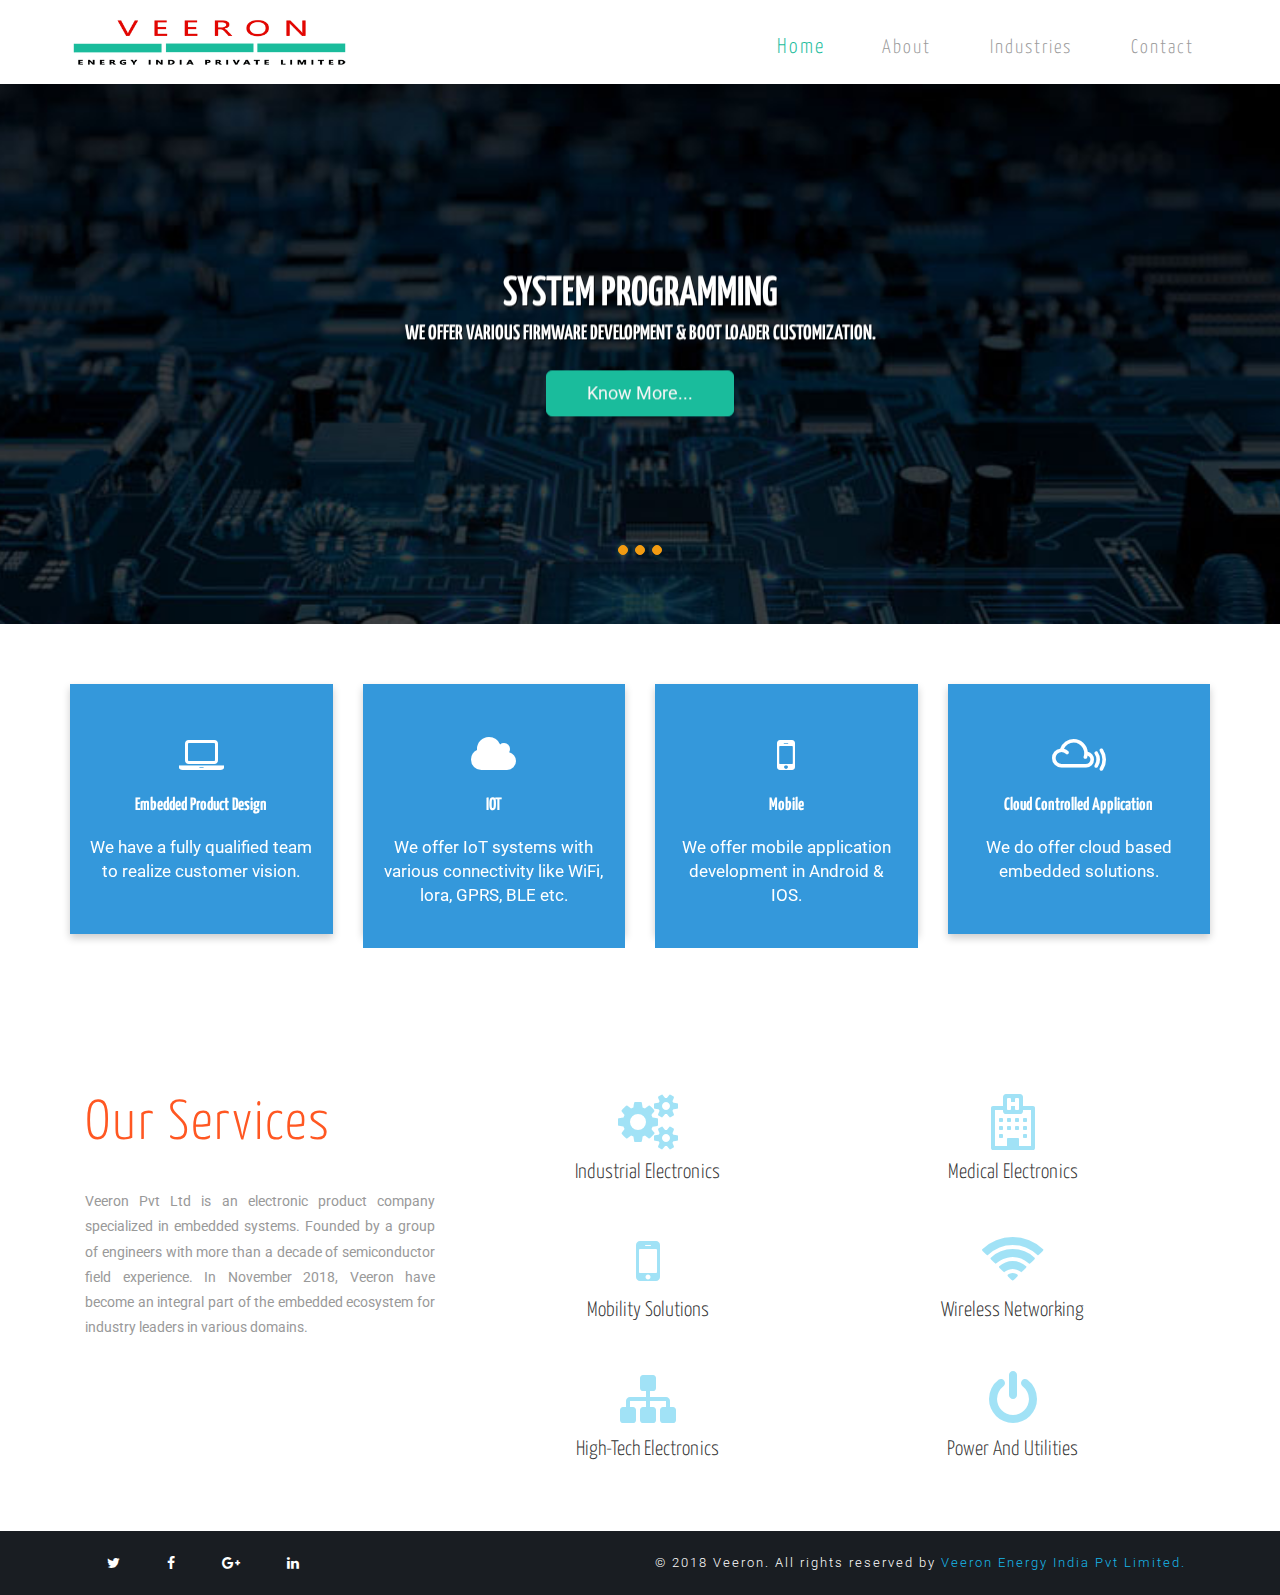
==== commit be2863a2: "Add files via upload" ====
--- a/index.html
+++ b/index.html
@@ -32,11 +32,9 @@
 							<ul class="nav navbar">
 								<li><a href="index.html" class="active">Home</a></li>
 								<li><a href="about.html">About</a></li> 
-								<li><a href="gallery.html">Gallery</a></li>
 								<li><a href="#" class="dropdown-toggle" data-toggle="dropdown" role="button" aria-haspopup="true" aria-expanded="false"><span data-letters="Pages">Industries</span></a>
 									<ul class="dropdown-menu"> 
 										<li><a href="EmbeddedSystemDesign.html">Embedded System Design</a></li>
-										<li><a href="FPGABasedDesign.html">FPGA Based Design</a></li>
 										<li><a href="WirelessNetworking.html">Wireless Networking</a></li>
 										<li><a href="ConsumerElectronics.html">Consumer Electronics</a></li>
 									</ul>
@@ -95,7 +93,7 @@
 		<div class="container">
 			<div class="row">
 				 
-					<div class="col-lg-4 col-md-4 col-sm-6 col-xs-12">
+					<div class="col-lg-3 col-md-3 col-sm-6 col-xs-12">
 					<div class="flip-card">
 						  <div class="flip-card-inner">
 							<div class="flip-card-front">
@@ -117,29 +115,7 @@
 							</div>	 
 						 </div>
 					</div>
-					<div class="col-lg-4 col-md-4 col-sm-6 col-xs-12">
-					<div class="flip-card">
-						  <div class="flip-card-inner">
-							<div class="flip-card-front">
-							<div class="box-part text-center">
-								<i class="fa fa-clone fa-3x" aria-hidden="true"></i>
-								<div class="seperator"></div>
-								<div class="title">
-									<h4>FPGA Based Design</h4>
-								</div>
-								<div class="text">
-									<span>FPGA based design is one of our key strength.</span>
-								</div>
-								</div>
-								</div>
-								<div class="flip-card-back">
-								  <h4>FPGA Based Design</h4><br>
-								  <p>We build customized and complex FPGA based embedded systems which include design, implementation, and deployment.</p>
-								</div>
-							</div>	 
-						 </div>
-					</div>
-					<div class="col-lg-4 col-md-4 col-sm-6 col-xs-12">
+					<div class="col-lg-3 col-md-3 col-sm-6 col-xs-12">
 					<div class="flip-card">
 						  <div class="flip-card-inner">
 							<div class="flip-card-front">
@@ -161,51 +137,29 @@
 							</div>	 
 						 </div>
 					</div>
-					<div class="col-lg-4 col-md-4 col-sm-6 col-xs-12">
-					<div class="flip-card">
-						  <div class="flip-card-inner">
-							<div class="flip-card-front">
-							<div class="box-part text-center">
-								<i class="fa fa-desktop fa-3x" aria-hidden="true"></i>
-								<div class="seperator"></div>
-								<div class="title">
-									<h4>System Programing</h4>
-								</div>
-								<div class="text">
-									<span>We offer various firmware development & boot loader customization.</span>
-								</div>
-								</div>
-								</div>
-								<div class="flip-card-back">
-								  <h4>System Programing</h4><br>
-								  <p>We offer various firmware development and bootloader customizations on platforms like ARM, Microchip, Atmel etc.</p>
-								</div>
-							</div>	 
-						 </div>
-					</div>
-					<div class="col-lg-4 col-md-4 col-sm-6 col-xs-12">
-					<div class="flip-card">
-						  <div class="flip-card-inner">
-							<div class="flip-card-front">
-							<div class="box-part text-center">
-								<i class="fa fa-linux fa-3x" aria-hidden="true"></i>
-								<div class="seperator"></div>
-								<div class="title">
-									<h4>Linux & Custom Embedded Software</h4>
-								</div>
-								<div class="text">
-									<span>We offer customizing and hardening Linux for embedded systems. </span>
-								</div>
-								</div>
-								</div>
-								<div class="flip-card-back">
-								  <h4>Linux & Custom Embedded Software</h4><br>
-								  <p>We offer Linux customizations like porting, hardening, bootloader, device driver, kernel deployment for embedded systems.</p>
-								</div>
-							</div>	 
-						 </div>
-					</div>
-					<div class="col-lg-4 col-md-4 col-sm-6 col-xs-12">
+					<div class="col-lg-3 col-md-3 col-sm-6 col-xs-12">
+					<div class="flip-card">
+						  <div class="flip-card-inner">
+							<div class="flip-card-front">
+							<div class="box-part text-center">
+								<i class="fa fa-mobile fa-3x" aria-hidden="true"></i>
+								<div class="seperator"></div>
+								<div class="title">
+									<h4>Mobile</h4>
+								</div>
+								<div class="text">
+									<span> We offer mobile application development in Android & IOS.</span>
+								</div>
+								</div>
+								</div>
+								<div class="flip-card-back">
+								  <h4>Mobile</h4><br>
+								  <p> We offer mobile application development in Android & IOS which support any embedded systems and IoT solutions</p>
+								</div>
+							</div>	 
+						 </div>
+					</div>
+					<div class="col-lg-3 col-md-3 col-sm-6 col-xs-12">
 					<div class="flip-card">
 						  <div class="flip-card-inner">
 							<div class="flip-card-front">
@@ -240,27 +194,27 @@
 				<p>Veeron Pvt Ltd is an electronic product company specialized in embedded systems. Founded by a group of engineers with more than a decade of semiconductor field experience. In November 2018, Veeron have become an integral part of the embedded ecosystem for industry leaders in various domains. </p>
 			</div>
 			<div class="col-md-8 services-veeronls-row agileits-veeronlayouts">
-				<div class="col-md-6 col-xs-4 services-grid agileits-veeronlayouts">
+				<div class="col-md-6 col-xs-6 services-grid agileits-veeronlayouts">
 					<i class="fa fa-gears" aria-hidden="true"></i>
 					<h5>Industrial Electronics</h5>
 				</div>
-				<div class="col-md-6 col-xs-4 services-grid agileits-veeronlayouts">
+				<div class="col-md-6 col-xs-6 services-grid agileits-veeronlayouts">
 					<i class="fa fa-hospital-o" aria-hidden="true"></i>
 					<h5>Medical Electronics</h5>
 				</div>
-				<div class="col-md-6 col-xs-4 services-grid srvs-wthree-mdl agileits-veeronlayouts">
+				<div class="col-md-6 col-xs-6 services-grid srvs-wthree-mdl agileits-veeronlayouts">
 					<i class="fa fa-mobile" aria-hidden="true"></i>
 					<h5>Mobility Solutions</h5>
 				</div>
-				<div class="col-md-6 col-xs-4 services-grid srvs-wthree-mdl">
+				<div class="col-md-6 col-xs-6 services-grid srvs-wthree-mdl">
 					<i class="fa fa-wifi" aria-hidden="true"></i>
 					<h5>Wireless Networking</h5>
 				</div> 
-				<div class="col-md-6 col-xs-4 services-grid agileits-veeronlayouts">
+				<div class="col-md-6 col-xs-6 services-grid agileits-veeronlayouts">
 					<i class="fa fa-sitemap" aria-hidden="true"></i>
 					<h5>High-Tech Electronics</h5>
 				</div>
-				<div class="col-md-6 col-xs-4 services-grid bottom-grids">
+				<div class="col-md-6 col-xs-6 services-grid bottom-grids">
 					<i class="fa fa-power-off" aria-hidden="true"></i>
 					<h5>Power And Utilities</h5>
 				</div>
--- a/css/style.css
+++ b/css/style.css
@@ -92,10 +92,10 @@
     font-family: 'Yanone Kaffeesatz', sans-serif;
 }
 .nav > li > a:hover, .nav > li > a:focus {
-    background: none;
-} 
-.top-nav ul li a:hover, .top-nav ul li a.active {
-    color: #E20602 !important;
+    background: none;	
+} 
+.top-nav ul li a:hover{
+	color: #1abc9c !important;
     -webkit-border-radius: 2px;
     -moz-border-radius: 2px;
     border-radius: 2px;
@@ -105,11 +105,22 @@
 	-ms-transform: scale(1.1);
 	transform: scale(1.1);
 }
+.top-nav ul li a.active {
+    color: #1abc9c !important;
+    -webkit-border-radius: 2px;
+    -moz-border-radius: 2px;
+    border-radius: 2px;
+	-webkit-transform: scale(1.1);
+	-moz-transform: scale(1.1);
+	-o-transform: scale(1.1);
+	-ms-transform: scale(1.1);
+	transform: scale(1.1);
+}
 .top-nav .open > .dropdown-menu {
     display: block;
-    background: rgba(0, 0, 0, 0.12);
+    background: rgba(0, 0, 0, 5.12);
     margin-top: 2.3em;
-    left: -73%;
+    left: -83%;
 }
 .top-nav .open > .dropdown-menu li {
     margin: 0;
@@ -125,12 +136,12 @@
     letter-spacing: 1px;
 }
 .top-nav .nav .open > a, .nav .open > a:hover, .nav .open > a:focus {
-    color: #FF5722;
+    color: #1ABC9C;
     border: none;
     background: none;
 }
 .top-nav .dropdown-menu > li > a:hover, .dropdown-menu > li > a:focus {
-    color: #FF5722;
+    color: #1ABC9C;
     text-decoration: none;
     background-color: transparent;
 }
@@ -316,7 +327,7 @@
     margin-bottom: 0.1em;
 }
 .cont-about{
-	padding: 0px 35px;
+	padding: 0px 35px 20px;
 }
 .cont-about p{
 	font-size:1.2em;
@@ -727,7 +738,7 @@
 }
 .team h4 { 
     color: #fff;
-    font-size: 1em; 
+    font-size: 0.9em; 
 }
 .team .social-veeronlsicon {
     padding: .8em; 
@@ -892,6 +903,7 @@
 	text-align: center;
 }
 .contact-text {
+	top:18px;
     padding: 1em; 
     -webkit-box-shadow: 5px 5px 13px rgba(0, 0, 0, 0.5);
     -moz-box-shadow: 5px 5px 13px rgba(0, 0, 0, 0.5);
@@ -1672,6 +1684,13 @@
 	}
 }
 @media (max-width:480px){
+	
+	.veeronagile-caption h4{
+		font-size:0.7em !important;
+	}
+	.veeronagile-caption p{
+		font-size:0.5em !important;
+	}
 	.logo-img{
 		height:40px;
 		margin:0em 1em;
--- a/css/fade-carous.css
+++ b/css/fade-carous.css
@@ -143,8 +143,8 @@
 }
 .flip-card {
   background-color: transparent;
-  width: 300px;
   height: 250px;
+  width:100%;
   perspective: 1000px;
   margin-bottom:30px;
 }
